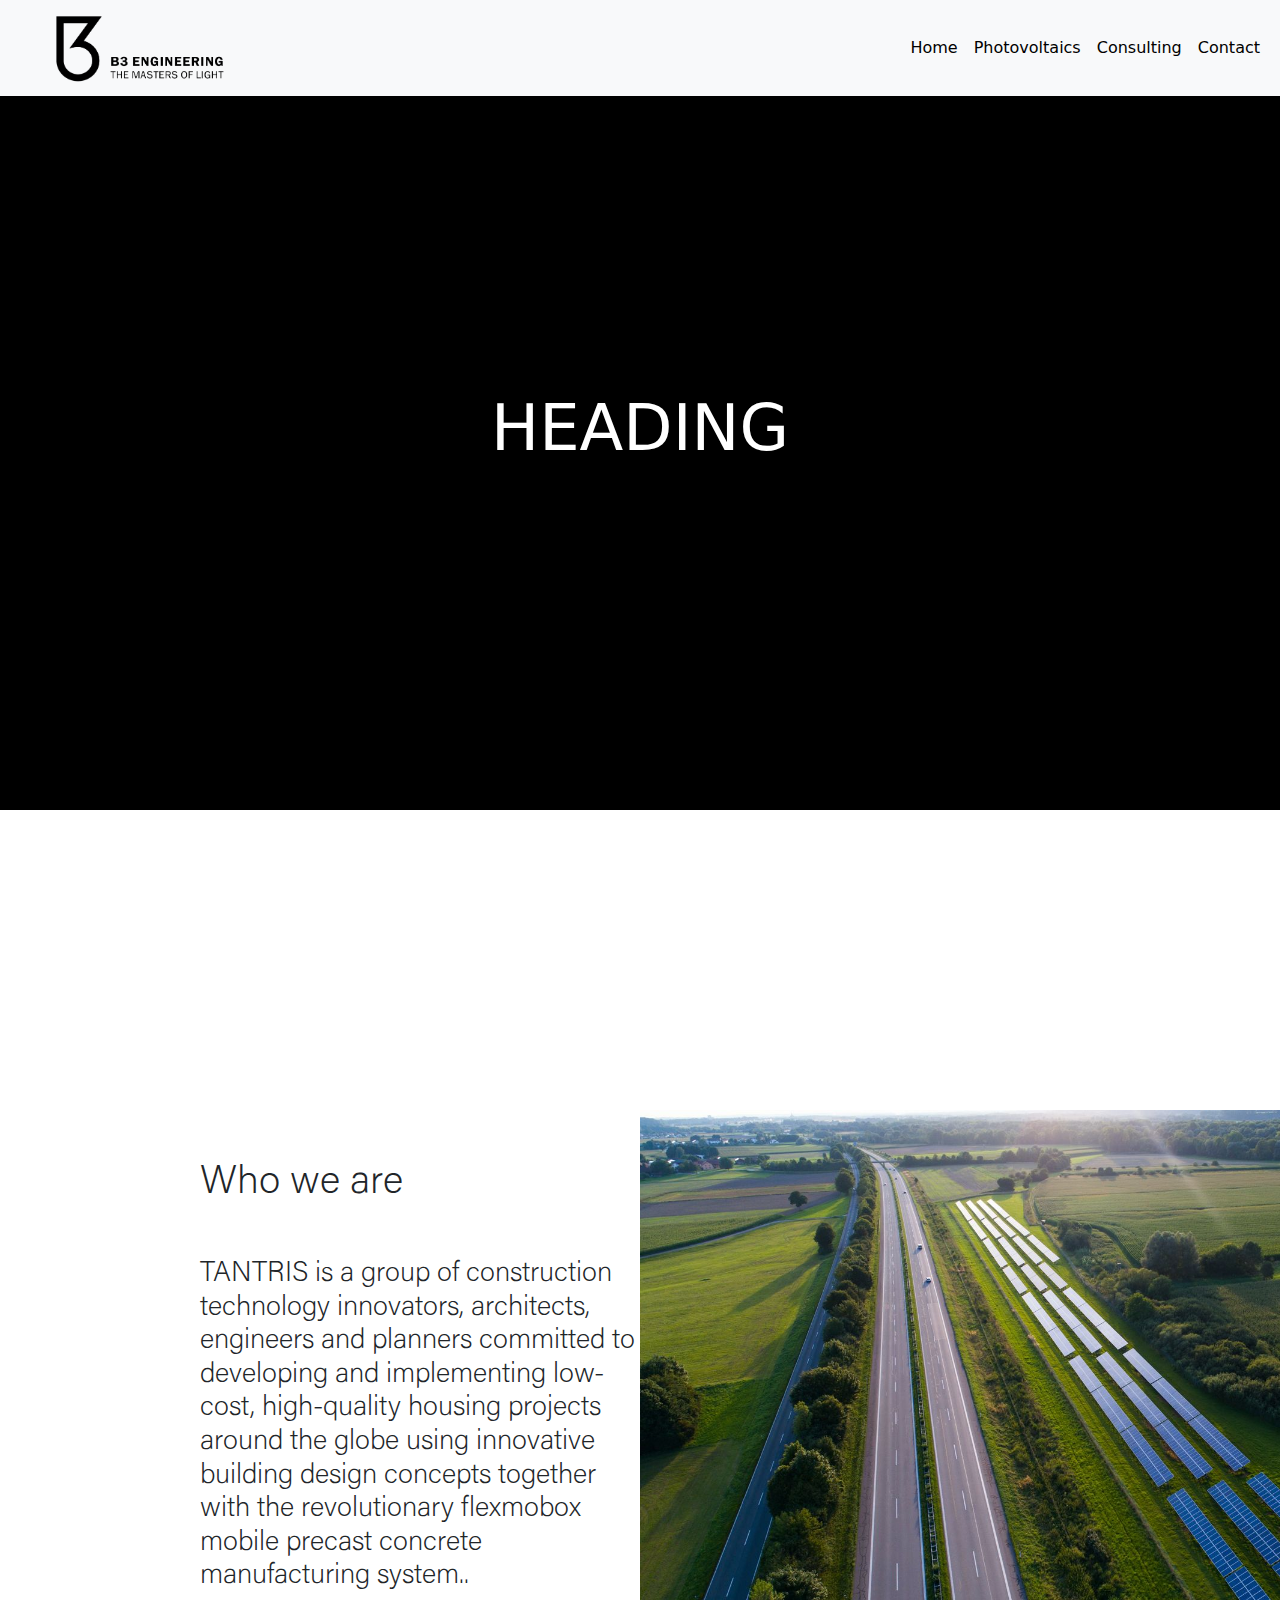
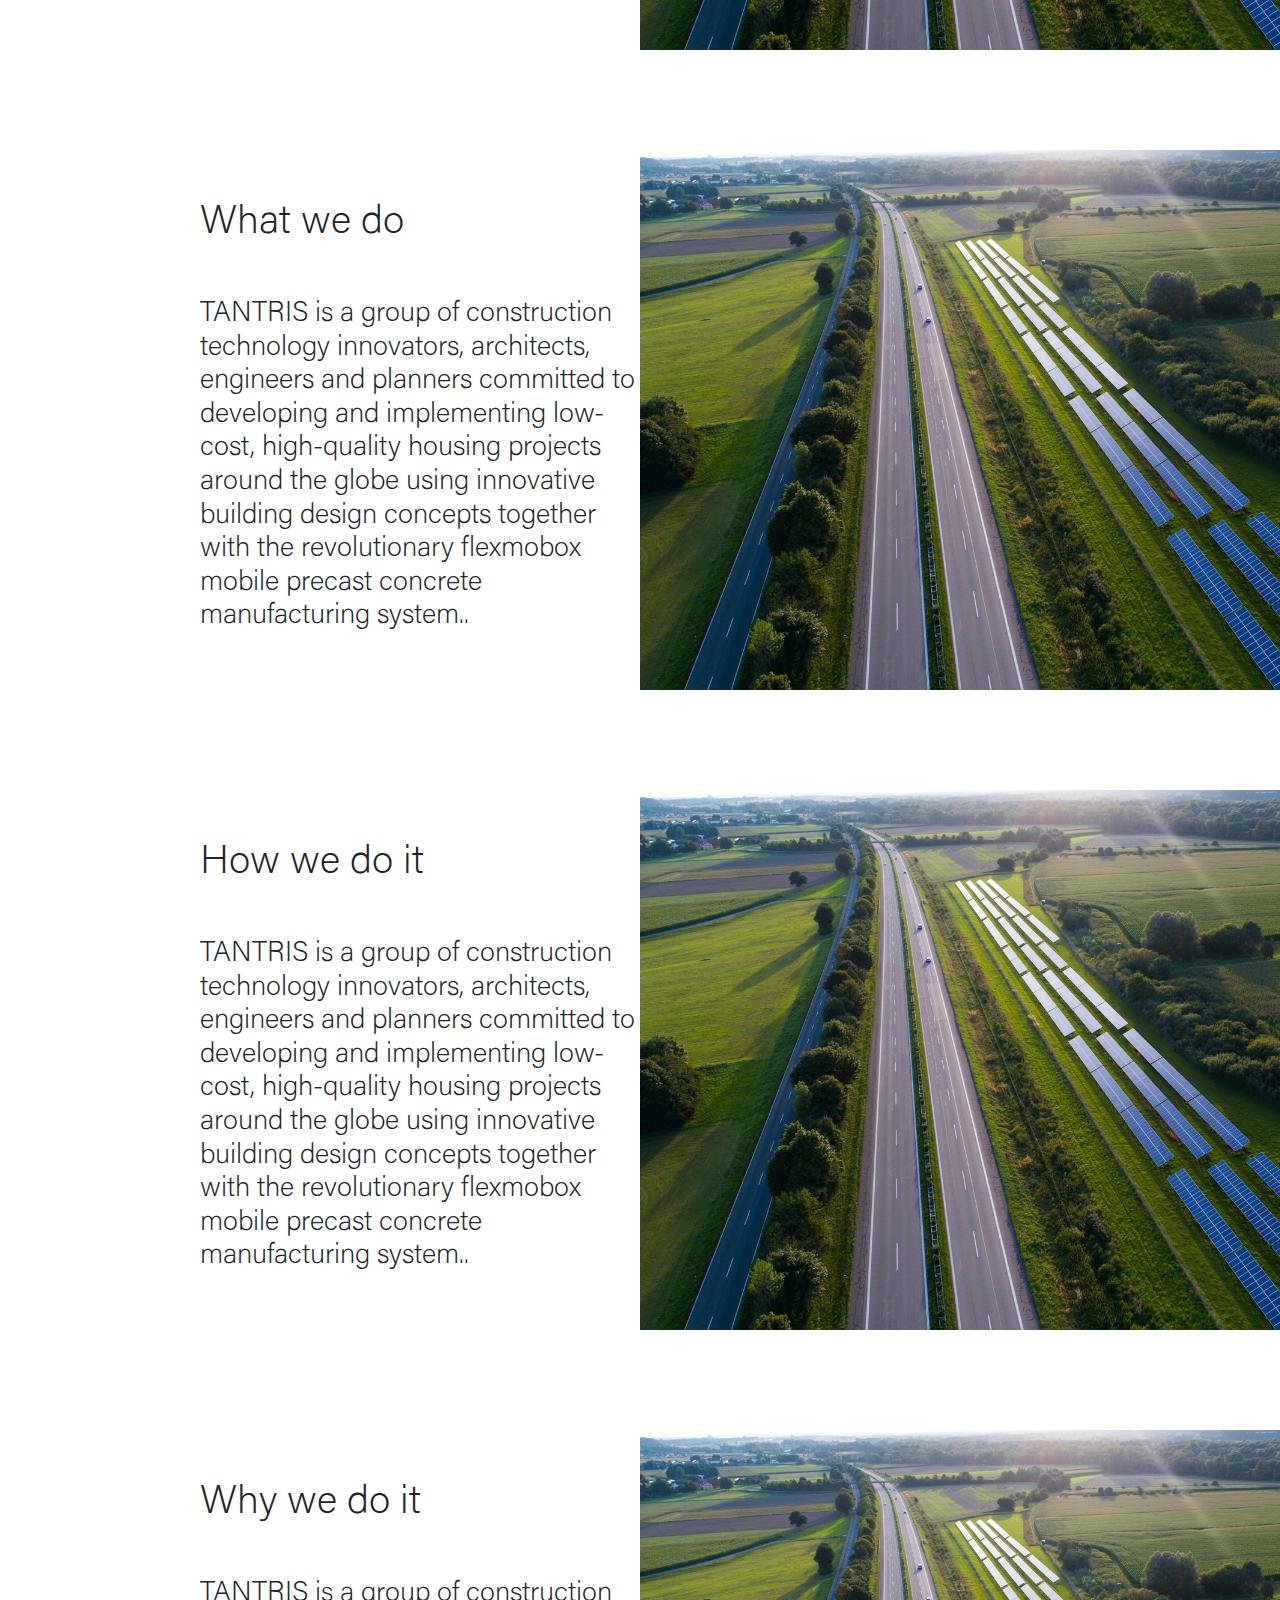
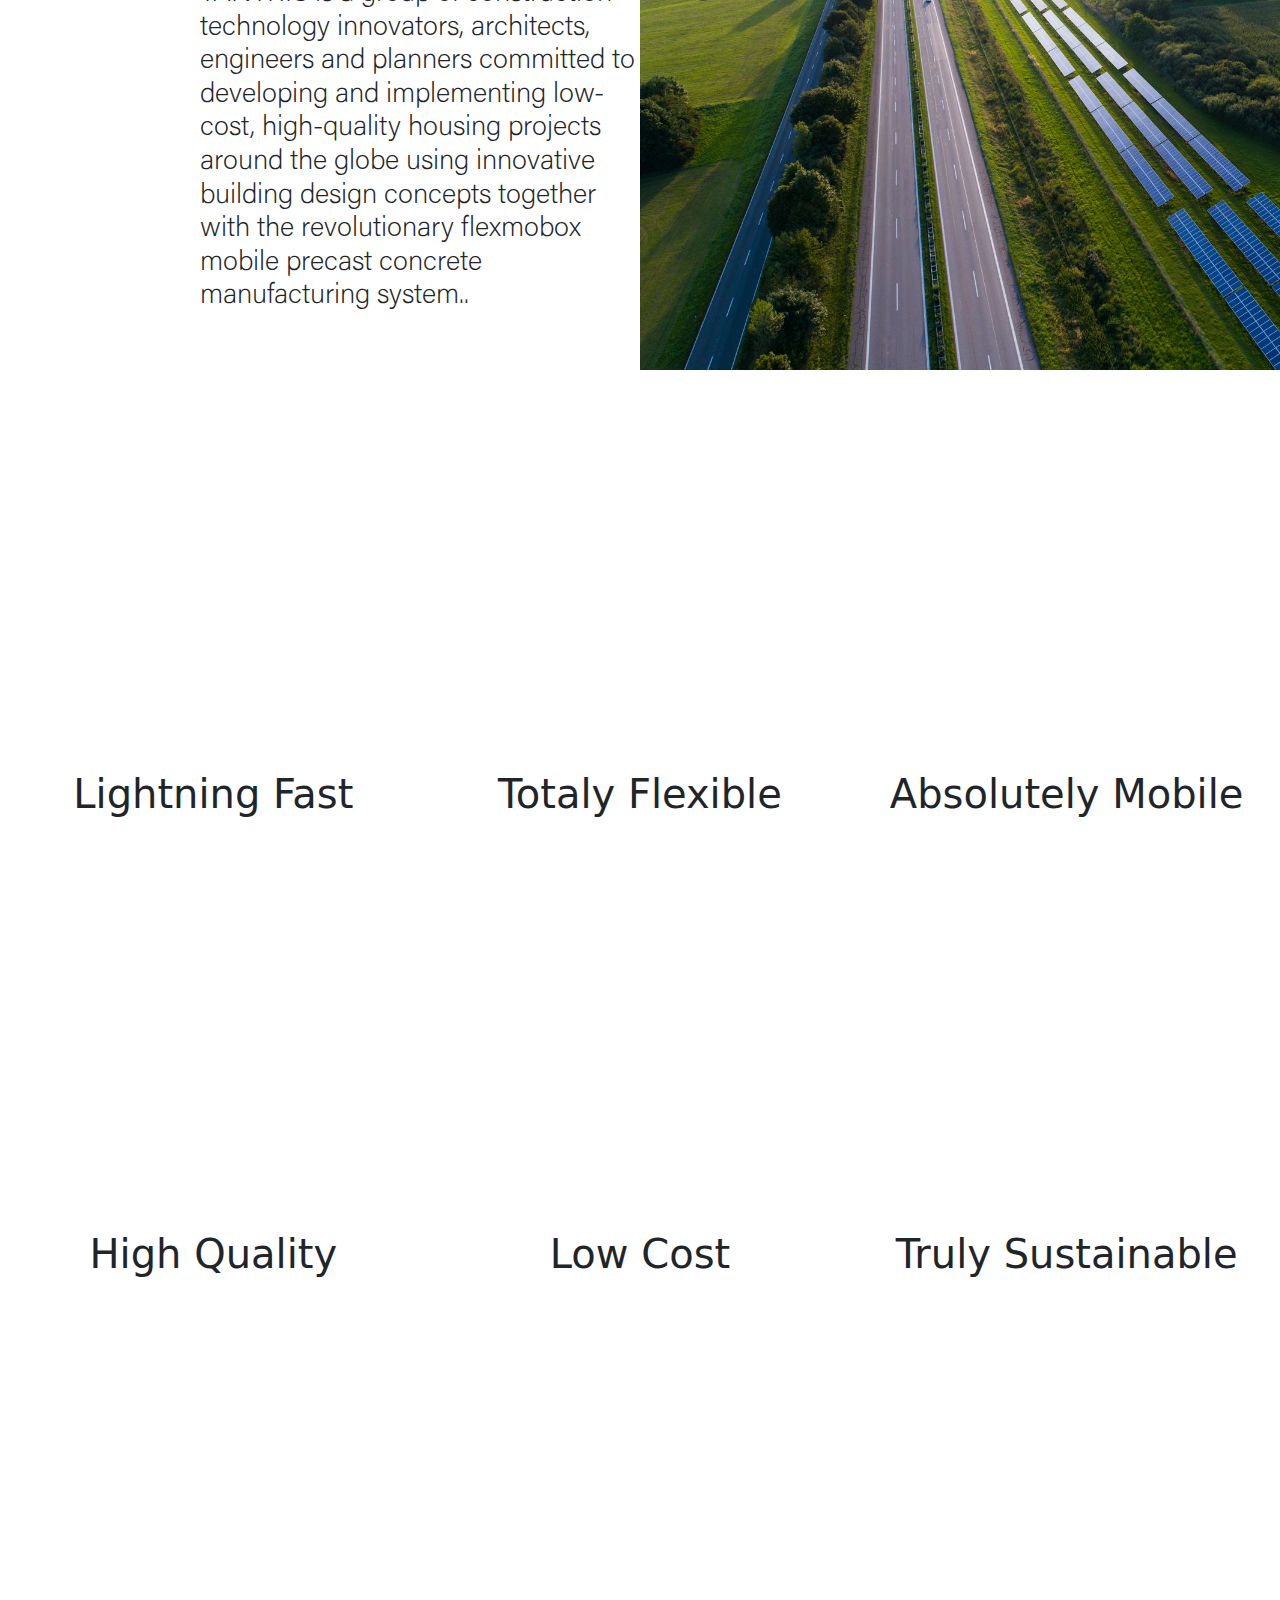
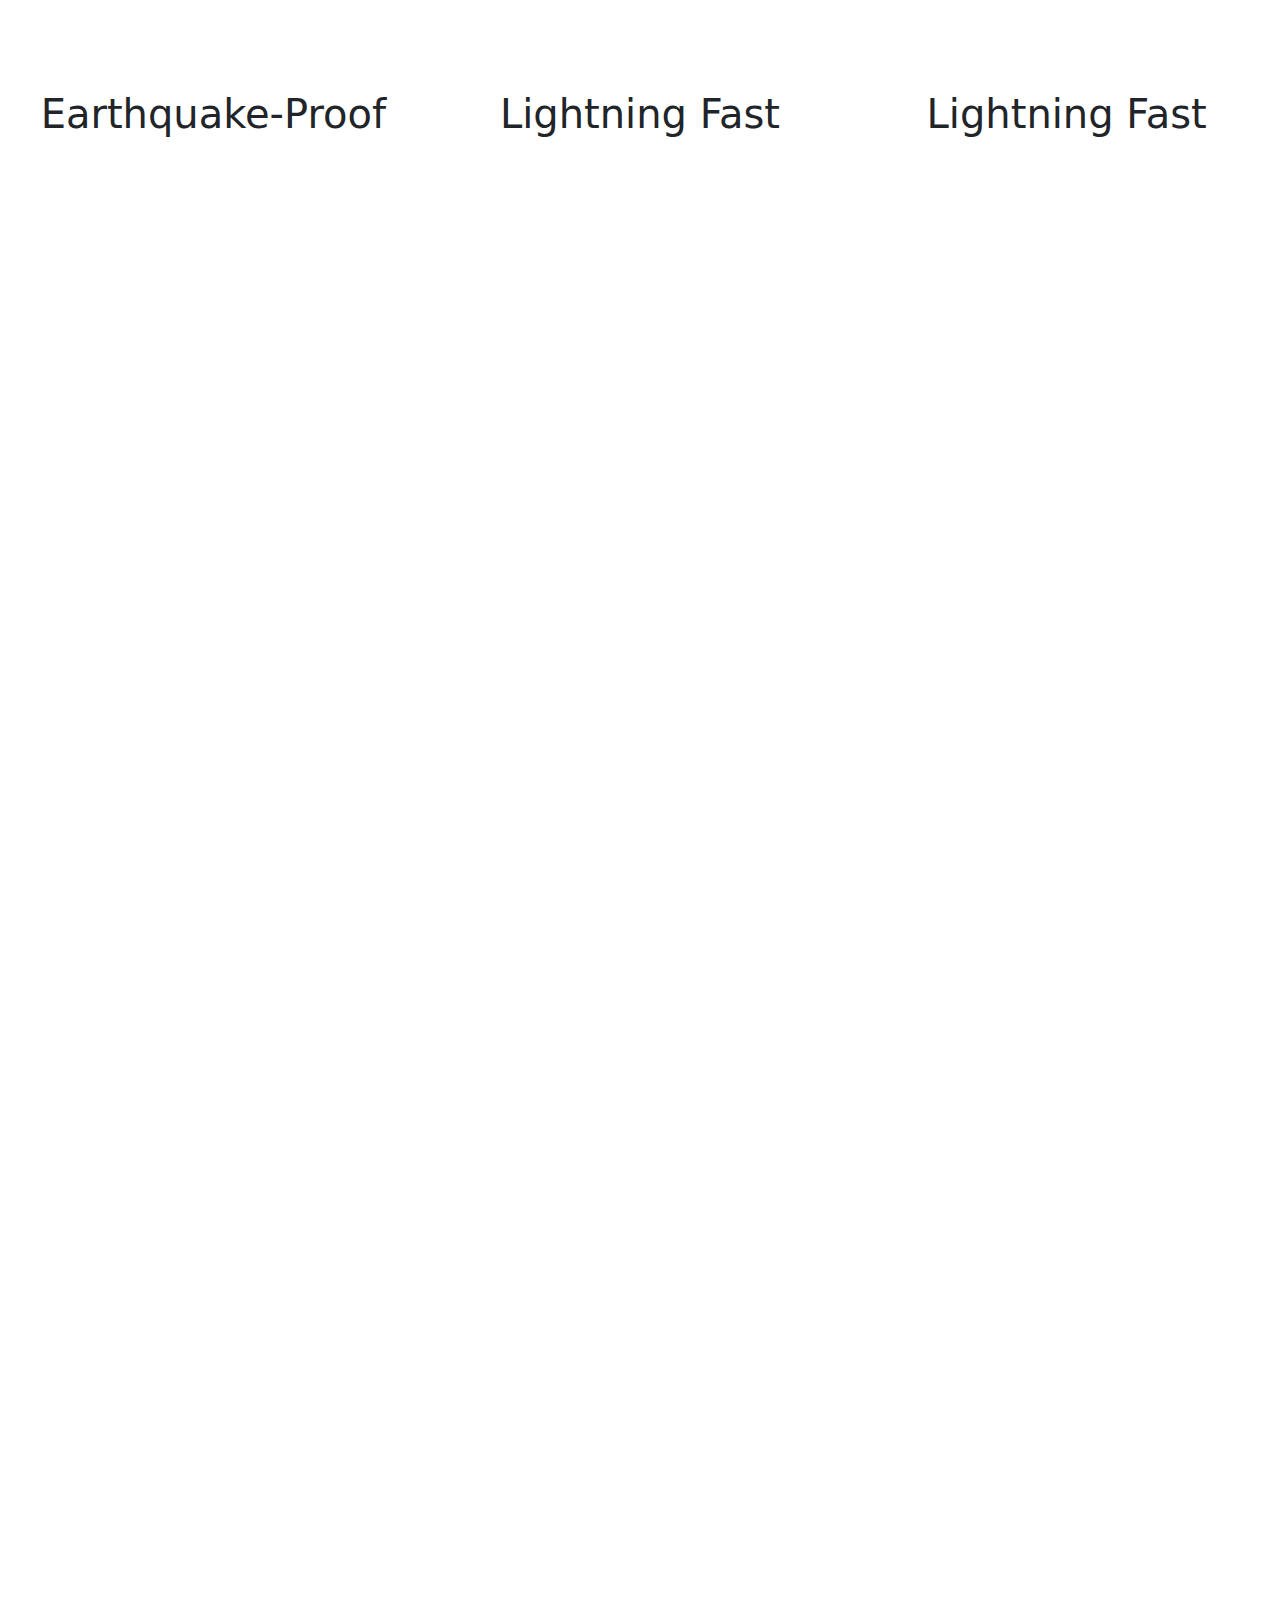
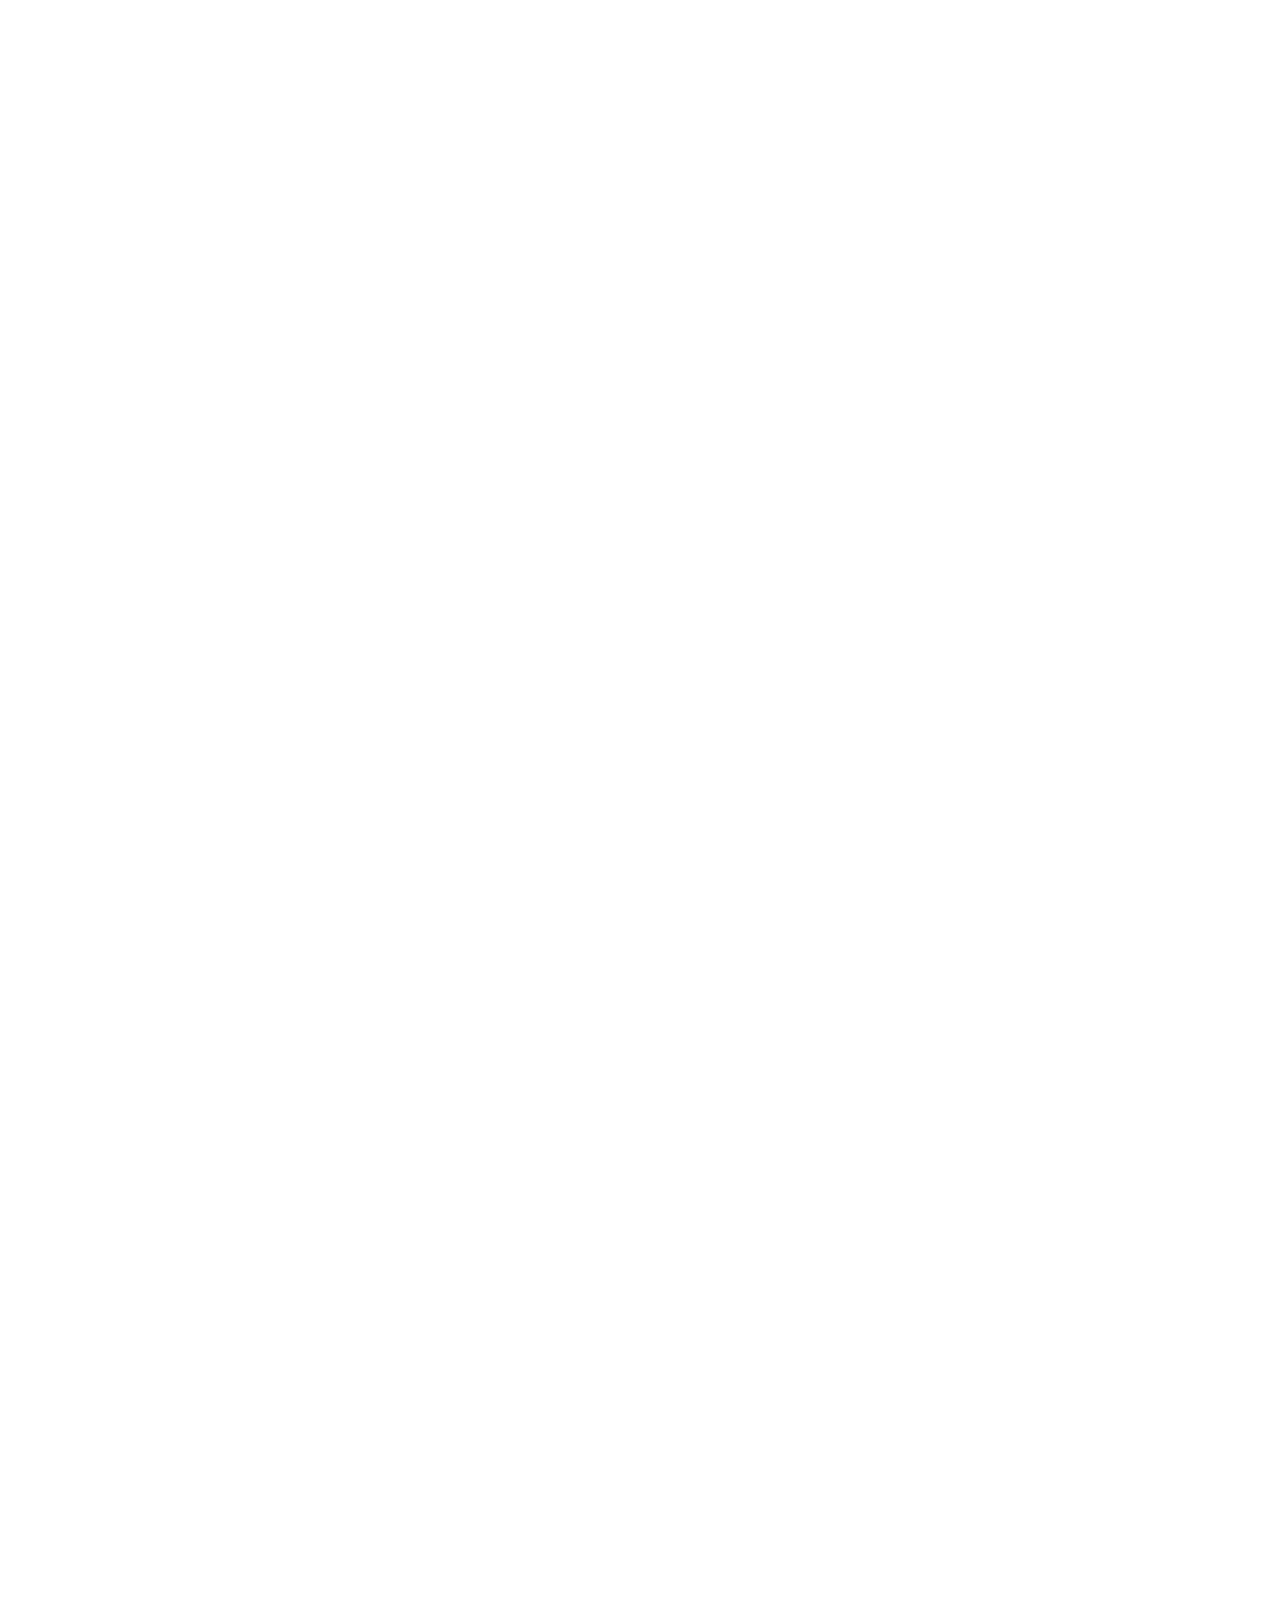
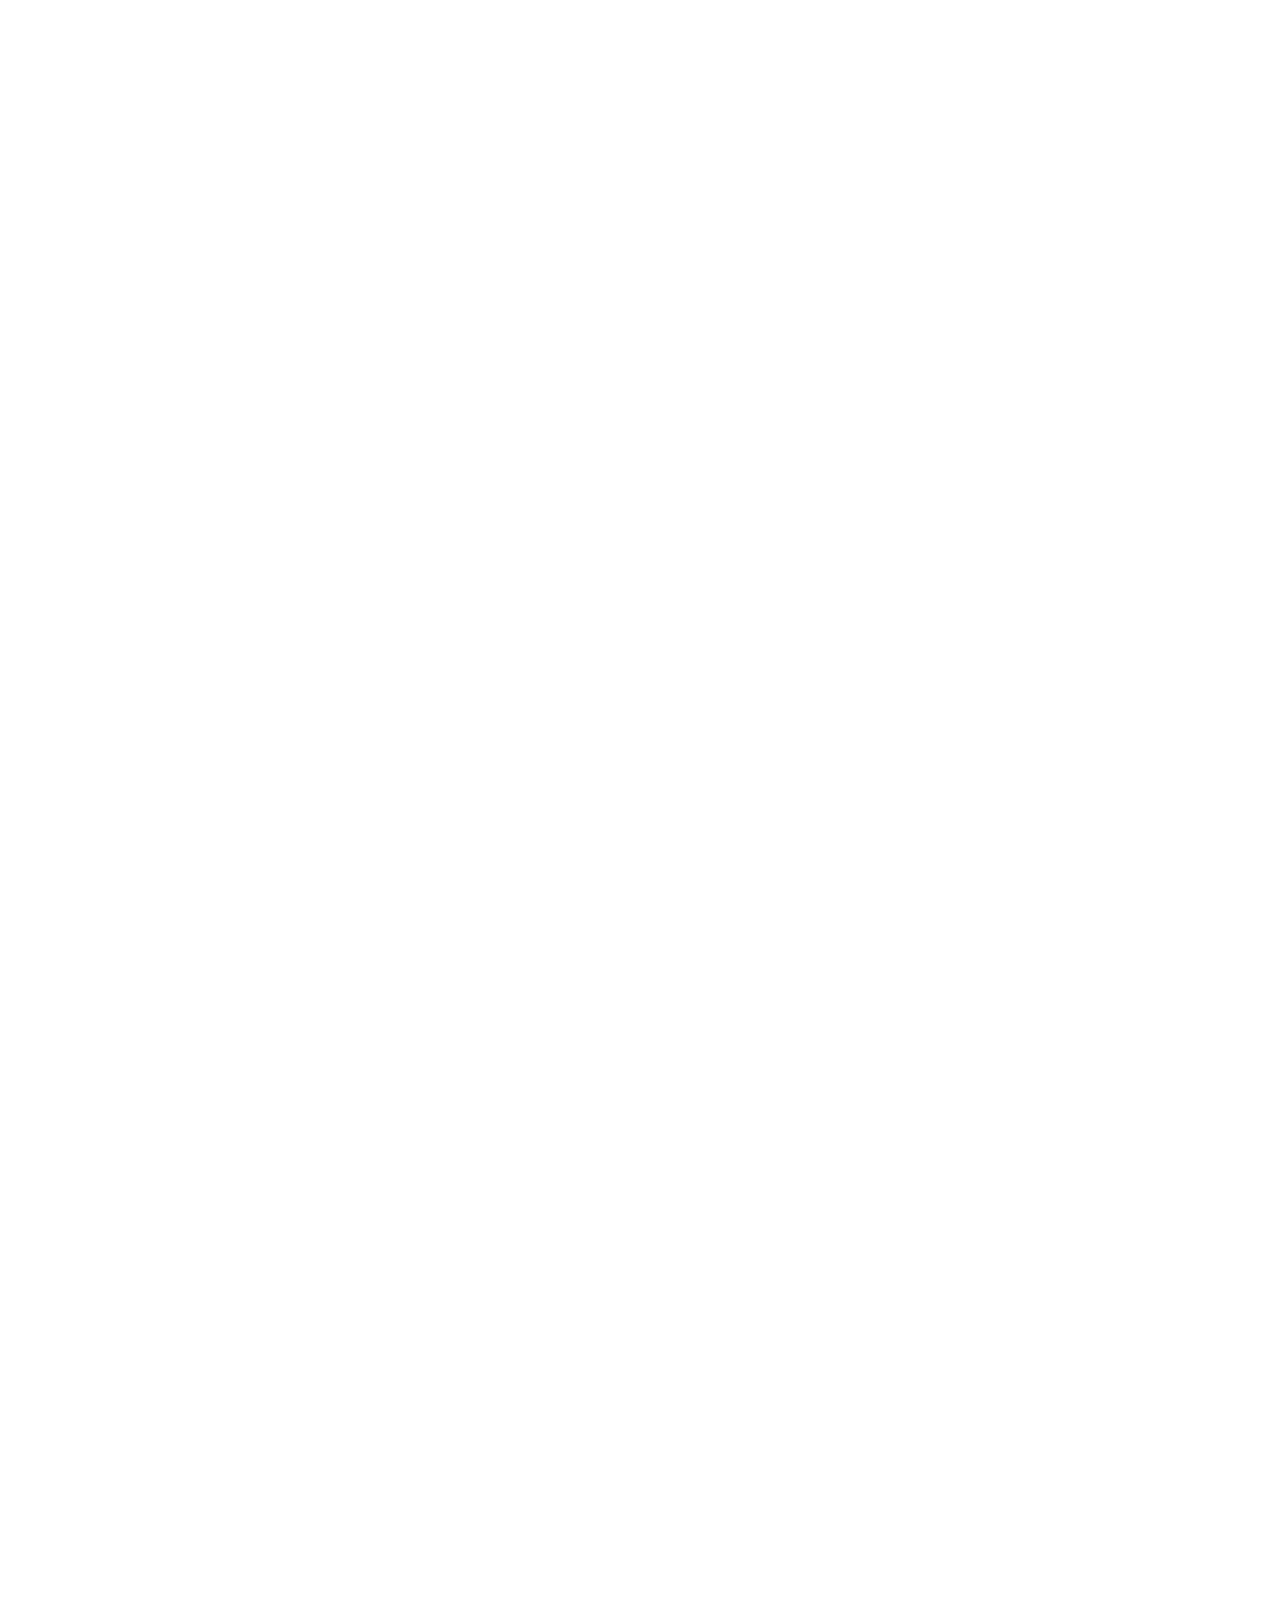
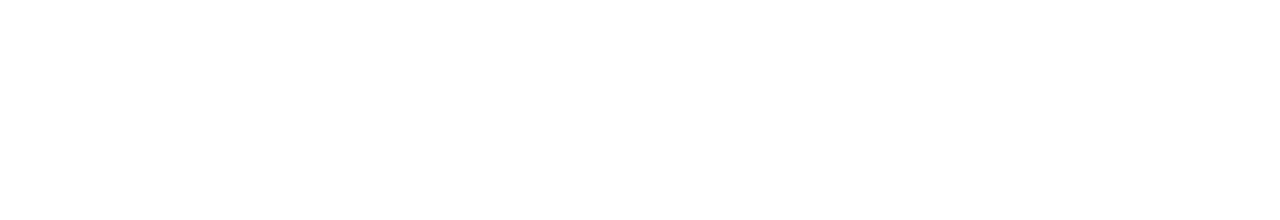
==== public/index.html @ 7db3be69 "add sections" ====
<!DOCTYPE html>
<html lang="en">
<head>
    <meta charset="UTF-8">
    <meta name="viewport" content="width=device-width, initial-scale=1.0">
    <title>Document</title>

    <!-- CSS -->
    <link rel="stylesheet" href="css/style.css">
    <link rel="stylesheet" href="css/intro.css">
    <link rel="stylesheet" href="css/imgSection.css">
    <link rel="stylesheet" href="css/info.css">
    <link rel="stylesheet" href="css/team.css">

    <!-- BOOTSTRAP -->
    <link href="https://cdn.jsdelivr.net/npm/bootstrap@5.3.3/dist/css/bootstrap.min.css" rel="stylesheet" integrity="sha384-QWTKZyjpPEjISv5WaRU9OFeRpok6YctnYmDr5pNlyT2bRjXh0JMhjY6hW+ALEwIH" crossorigin="anonymous">

    


</head>
<body>

    <nav class="navbar navbar-expand-sm bg-body-tertiary justify-content-center fixed-top" id="navbar">
        <div class="container-fluid">
            <a class="navbar-brand me-5 logo" href="#">
                <img src="./img/B3 Logo K_Wide.png" alt="B3 Logo" height="70px"> <!-- Set your image height/width -->
            </a>
            <button class="navbar-toggler" type="button" data-bs-toggle="collapse" data-bs-target="#navbarSupportedContent" aria-controls="navbarSupportedContent" aria-expanded="false" aria-label="Toggle navigation">
                <span class="navbar-toggler-icon"></span>
            </button>
            <div class="collapse navbar-collapse custom-collapse">
                <ul class="navbar-nav ms-auto mb-2 mb-sm-0">
                    <li class="nav-item">
                        <a class="nav-link active" aria-current="page" href="#">Home</a>
                    </li>
                    <li class="nav-item">
                        <a class="nav-link active" aria-current="page" href="#">Photovoltaics</a>
                    </li>
                    <li class="nav-item">
                        <a class="nav-link active" aria-current="page" href="#">Consulting</a>
                    </li>
                    <li class="nav-item">
                        <a class="nav-link active" aria-current="page" href="#">Contact</a>
                    </li>
                </ul>
            </div>
        </div>
    </nav>
    
    <div id="intro"><h1>HEADING</h1></div>
    
    <div id="imgSection">
        <div class="imgSquare">
            <h1>Who we are</h1>
            <h3 id="whoWeAre"></h2>
        </div>

        <img src="./img/backgroundImg.jpg" alt="">

        <div class="imgSquare">
            <h1>What we do</h1>
            <h3 id="whatWeDo"></h2>
        </div>
        <img src="./img/backgroundImg.jpg" alt="">

        <div class="imgSquare">
            <h1>How we do it</h1>
            <h3 id="howWeDoIt"></h2>
        </div>
        <img src="./img/backgroundImg.jpg" alt="">

        <div class="imgSquare">
            <h1>Why we do it</h1>
            <h3 id="whyWeDoIt"></h2>
        </div>
        <img src="./img/backgroundImg.jpg" alt="">

    </div>

    <div id="info">
        <div>
            <h1>Lightning Fast</h1>
        </div>

        <div>
            <h1>Totaly Flexible</h1>
        </div>

        <div>
            <h1>Absolutely Mobile</h1>
        </div>

        <div>
            <h1>High Quality</h1>
        </div>

        <div>
            <h1>Low Cost</h1>
        </div>

        <div>
            <h1>Truly Sustainable</h1>
        </div>

        <div>
            <h1>Earthquake-Proof</h1>
        </div>

        <div>
            <h1>Lightning Fast</h1>
        </div>

        <div>
            <h1>Lightning Fast</h1>
        </div>

    </div>


    <div id="team">
        <div class="member">
            <img src="http://tantris.net/wp-content/uploads/2018/08/Guido_512_fix-1.jpg" alt="img">
            <h1>Guido M. Zimmer</h1>
            <h3>Lorem ipsum dolor sit amet, consectetur adipiscing elit, sed do eiusmod tempor incididunt ut labore et dolore magna aliqua. Ut enim ad minim veniam, quis nostrud exercitation ullamco laboris nisi ut aliquip ex ea commodo consequat. Duis aute irure dolor in reprehenderit in voluptate velit esse cillum dolore eu fugiat nulla pariatur. Excepteur sint occaecat cupidatat non proident, sunt in culpa qui officia deserunt mollit anim id est laborum.
            </h3>
        </div>
            
        <hr>

        <div class="member">
            <img src="http://tantris.net/wp-content/uploads/2018/08/Guido_512_fix-1.jpg" alt="img">
            <h1>Guido M. Zimmer</h1>
            <h3>Lorem ipsum dolor sit amet, consectetur adipiscing elit, sed do eiusmod tempor incididunt ut labore et dolore magna aliqua. Ut enim ad minim veniam, quis nostrud exercitation ullamco laboris nisi ut aliquip ex ea commodo consequat. Duis aute irure dolor in reprehenderit in voluptate velit esse cillum dolore eu fugiat nulla pariatur. Excepteur sint occaecat cupidatat non proident, sunt in culpa qui officia deserunt mollit anim id est laborum.
            </h3>
        </div>
            
        <hr>

        <div class="member">
            <img src="http://tantris.net/wp-content/uploads/2018/08/Guido_512_fix-1.jpg" alt="img">
            <h1>Guido M. Zimmer</h1>
            <h3>Lorem ipsum dolor sit amet, consectetur adipiscing elit, sed do eiusmod tempor incididunt ut labore et dolore magna aliqua. Ut enim ad minim veniam, quis nostrud exercitation ullamco laboris nisi ut aliquip ex ea commodo consequat. Duis aute irure dolor in reprehenderit in voluptate velit esse cillum dolore eu fugiat nulla pariatur. Excepteur sint occaecat cupidatat non proident, sunt in culpa qui officia deserunt mollit anim id est laborum.
            </h3>
        </div>
            
        <hr>

        <div class="member">
            <img src="http://tantris.net/wp-content/uploads/2018/08/Guido_512_fix-1.jpg" alt="img">
            <h1>Guido M. Zimmer</h1>
            <h3>Lorem ipsum dolor sit amet, consectetur adipiscing elit, sed do eiusmod tempor incididunt ut labore et dolore magna aliqua. Ut enim ad minim veniam, quis nostrud exercitation ullamco laboris nisi ut aliquip ex ea commodo consequat. Duis aute irure dolor in reprehenderit in voluptate velit esse cillum dolore eu fugiat nulla pariatur. Excepteur sint occaecat cupidatat non proident, sunt in culpa qui officia deserunt mollit anim id est laborum.
            </h3>
        </div>
            
        <hr>

        <div class="member">
            <img src="http://tantris.net/wp-content/uploads/2018/08/Guido_512_fix-1.jpg" alt="img">
            <h1>Guido M. Zimmer</h1>
            <h3>Lorem ipsum dolor sit amet, consectetur adipiscing elit, sed do eiusmod tempor incididunt ut labore et dolore magna aliqua. Ut enim ad minim veniam, quis nostrud exercitation ullamco laboris nisi ut aliquip ex ea commodo consequat. Duis aute irure dolor in reprehenderit in voluptate velit esse cillum dolore eu fugiat nulla pariatur. Excepteur sint occaecat cupidatat non proident, sunt in culpa qui officia deserunt mollit anim id est laborum.
            </h3>
        </div>
            
        <hr>

        <div class="member">
            <img src="http://tantris.net/wp-content/uploads/2018/08/Guido_512_fix-1.jpg" alt="img">
            <h1>Guido M. Zimmer</h1>
            <h3>Lorem ipsum dolor sit amet, consectetur adipiscing elit, sed do eiusmod tempor incididunt ut labore et dolore magna aliqua. Ut enim ad minim veniam, quis nostrud exercitation ullamco laboris nisi ut aliquip ex ea commodo consequat. Duis aute irure dolor in reprehenderit in voluptate velit esse cillum dolore eu fugiat nulla pariatur. Excepteur sint occaecat cupidatat non proident, sunt in culpa qui officia deserunt mollit anim id est laborum.
            </h3>
        </div>
            
        <hr>

        <div class="member">
            <img src="http://tantris.net/wp-content/uploads/2018/08/Guido_512_fix-1.jpg" alt="img">
            <h1>Guido M. Zimmer</h1>
            <h3>Lorem ipsum dolor sit amet, consectetur adipiscing elit, sed do eiusmod tempor incididunt ut labore et dolore magna aliqua. Ut enim ad minim veniam, quis nostrud exercitation ullamco laboris nisi ut aliquip ex ea commodo consequat. Duis aute irure dolor in reprehenderit in voluptate velit esse cillum dolore eu fugiat nulla pariatur. Excepteur sint occaecat cupidatat non proident, sunt in culpa qui officia deserunt mollit anim id est laborum.
            </h3>
        </div>
            
        <hr>

        <div class="member">
            <img src="http://tantris.net/wp-content/uploads/2018/08/Guido_512_fix-1.jpg" alt="img">
            <h1>Guido M. Zimmer</h1>
            <h3>Lorem ipsum dolor sit amet, consectetur adipiscing elit, sed do eiusmod tempor incididunt ut labore et dolore magna aliqua. Ut enim ad minim veniam, quis nostrud exercitation ullamco laboris nisi ut aliquip ex ea commodo consequat. Duis aute irure dolor in reprehenderit in voluptate velit esse cillum dolore eu fugiat nulla pariatur. Excepteur sint occaecat cupidatat non proident, sunt in culpa qui officia deserunt mollit anim id est laborum.
            </h3>
        </div>
            
        <hr>

        <div class="member">
            <img src="http://tantris.net/wp-content/uploads/2018/08/Guido_512_fix-1.jpg" alt="img">
            <h1>Guido M. Zimmer</h1>
            <h3>Lorem ipsum dolor sit amet, consectetur adipiscing elit, sed do eiusmod tempor incididunt ut labore et dolore magna aliqua. Ut enim ad minim veniam, quis nostrud exercitation ullamco laboris nisi ut aliquip ex ea commodo consequat. Duis aute irure dolor in reprehenderit in voluptate velit esse cillum dolore eu fugiat nulla pariatur. Excepteur sint occaecat cupidatat non proident, sunt in culpa qui officia deserunt mollit anim id est laborum.
            </h3>
        </div>
            
        <hr>

        <div class="member">
            <img src="http://tantris.net/wp-content/uploads/2018/08/Guido_512_fix-1.jpg" alt="img">
            <h1>Guido M. Zimmer</h1>
            <h3>Lorem ipsum dolor sit amet, consectetur adipiscing elit, sed do eiusmod tempor incididunt ut labore et dolore magna aliqua. Ut enim ad minim veniam, quis nostrud exercitation ullamco laboris nisi ut aliquip ex ea commodo consequat. Duis aute irure dolor in reprehenderit in voluptate velit esse cillum dolore eu fugiat nulla pariatur. Excepteur sint occaecat cupidatat non proident, sunt in culpa qui officia deserunt mollit anim id est laborum.
            </h3>
        </div>
            
        <hr>


    </div>

</body> 


<section id="js">
        
    
    <script type="module" src="js/main.js"></script>

</section>

 

</html>
---- public/css/style.css ----
@font-face {
    font-family: "Acumin-Regular";
    src: url("/AcuminPro/Acumin Pro Book.otf");
}

@font-face {
    font-family: "Acumin-Black";
    src: url("/AcuminPro/Acumin Pro Black.otf");
}

@font-face {
    font-family: "Acumin-Bold";
    src: url("/AcuminPro/Acumin Pro Bold.otf");
}

@font-face {
    font-family: "Acumin-Light";
    src: url("/AcuminPro/Acumin Pro ExtraLight.otf");
}




html, body {
    background-color: rgb(255, 255, 255) !important;
    height: 5000px;
    overflow-x: hidden;
}
---- public/css/intro.css ----
#navbar {
    background-color: #222;
    color: #fff;
}

#intro {
    margin-top: 90px;
    height: 80vh;
    justify-content: center;
    text-align: center;
    background-color: black;
}

#intro > h1 {
    font-size: 5vw;
    padding: 300px;
    color: white;
}


.navbar-brand {
    margin: auto 40px;
}
---- public/css/imgSection.css ----
#imgSection {
    height: auto;
    margin-top: 300px;

    display: grid;
    grid-template-rows: repeat(4, 60vh);
    grid-template-columns: 50vw 50vw;
    row-gap: 100px;
}

#imgSection > img {
    height: 60vh;
}

.imgSquare {
    margin-top: 50px;
    margin-left: 200px;
}


.imgSquare > h1, h3 {
    font-family: Acumin-Light;
}

.imgSquare > h3 {
    margin-top: 50px;
}
---- public/css/info.css ----
#info {
    margin-top: 400px;

    display: grid;
    grid-template-rows: repeat(3, 40vh);
    grid-template-columns: 33.333vw 33.333vw 33.333vw;
    row-gap: 100px;

    justify-items: center; /* Horizontally centers content inside each cell */

}
---- public/css/team.css ----
#team {
    margin-top: 400px;

    display: grid;
    grid-template-rows: repeat(10, auto);
    grid-template-columns: 80vw;
    row-gap: 100px;

    justify-items: center; /* Horizontally centers content inside each cell */
    margin: auto 10vw;
}   

.member {
    display: grid;
    grid-template-rows: 100px 100px;
    grid-template-columns: 1fr;
}

.member > img {
    grid-column: 1;
    height: 300px;
}

.member > h1 {
    grid-column: 2;
} 

.member > h3 {
    grid-column: 2;
    grid-row: 2;
}

#team > hr {
    margin-top: 50px;
    width: 80vw;
}
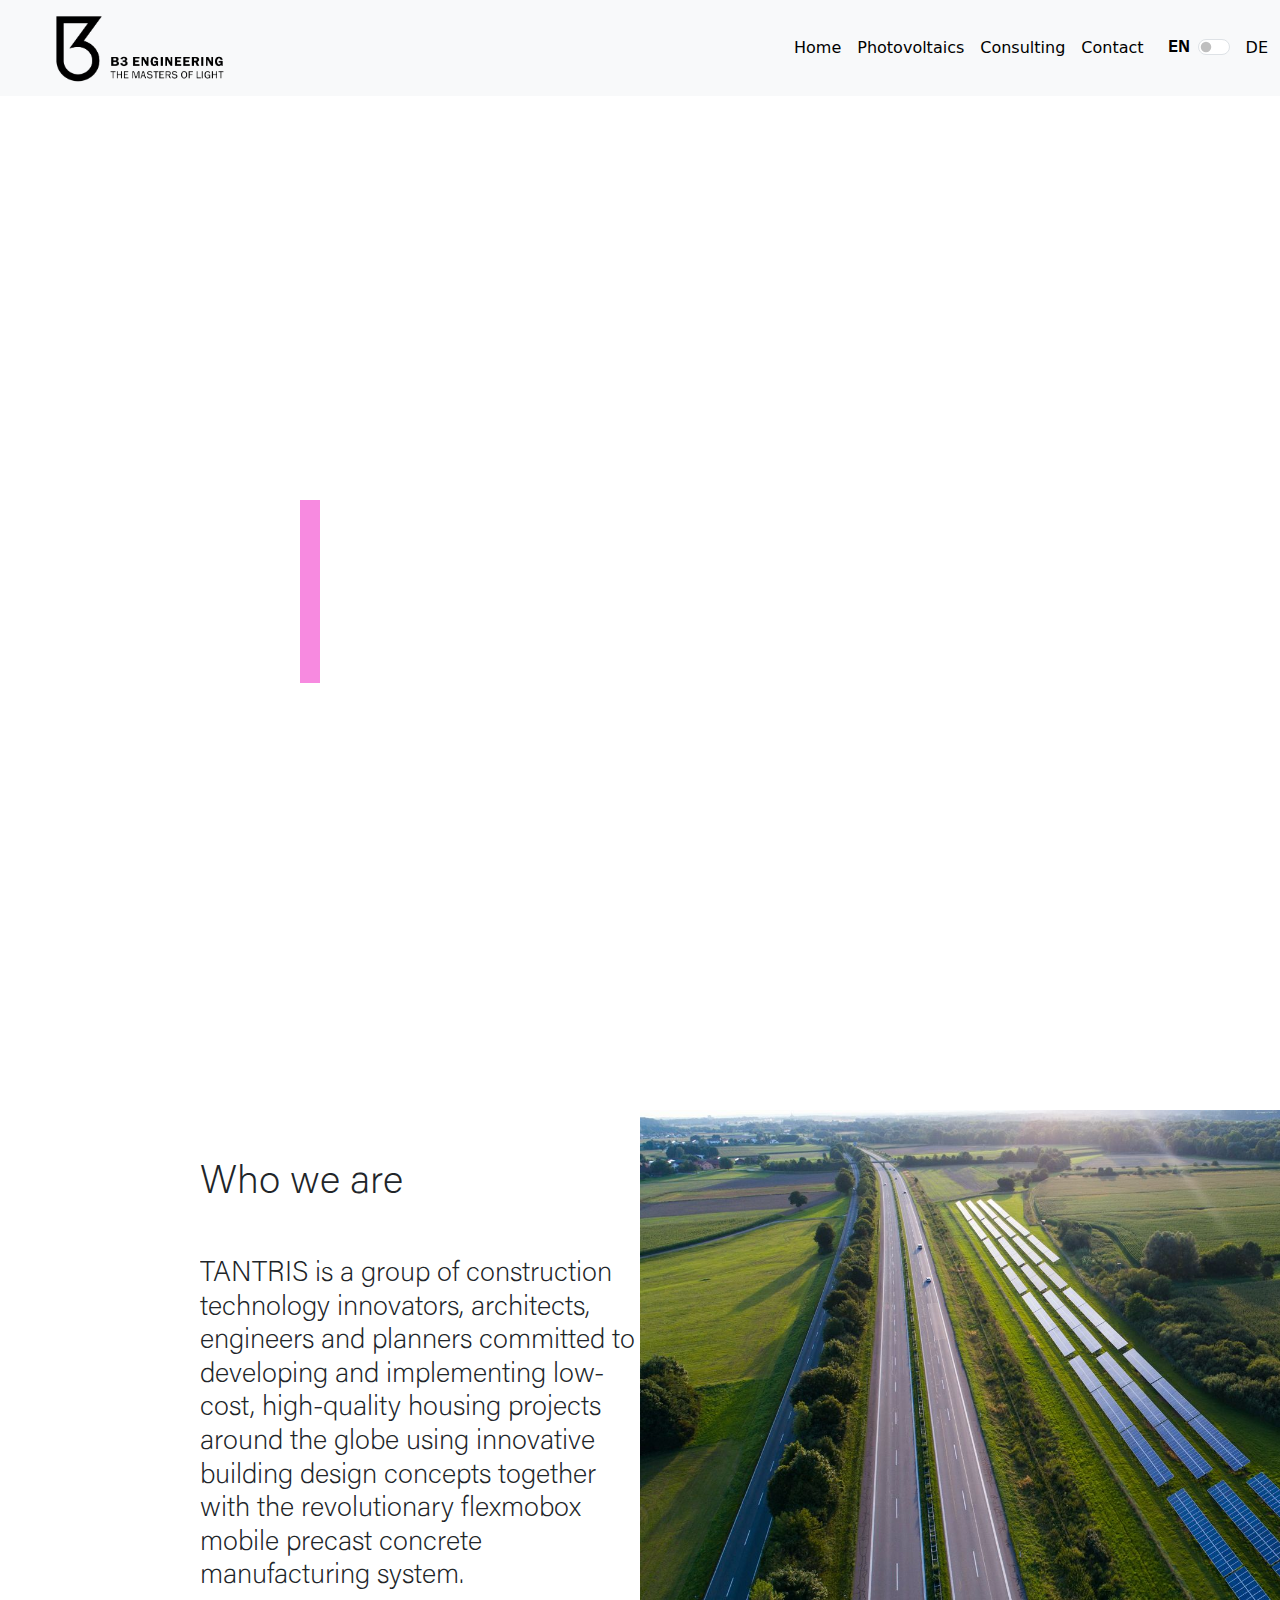
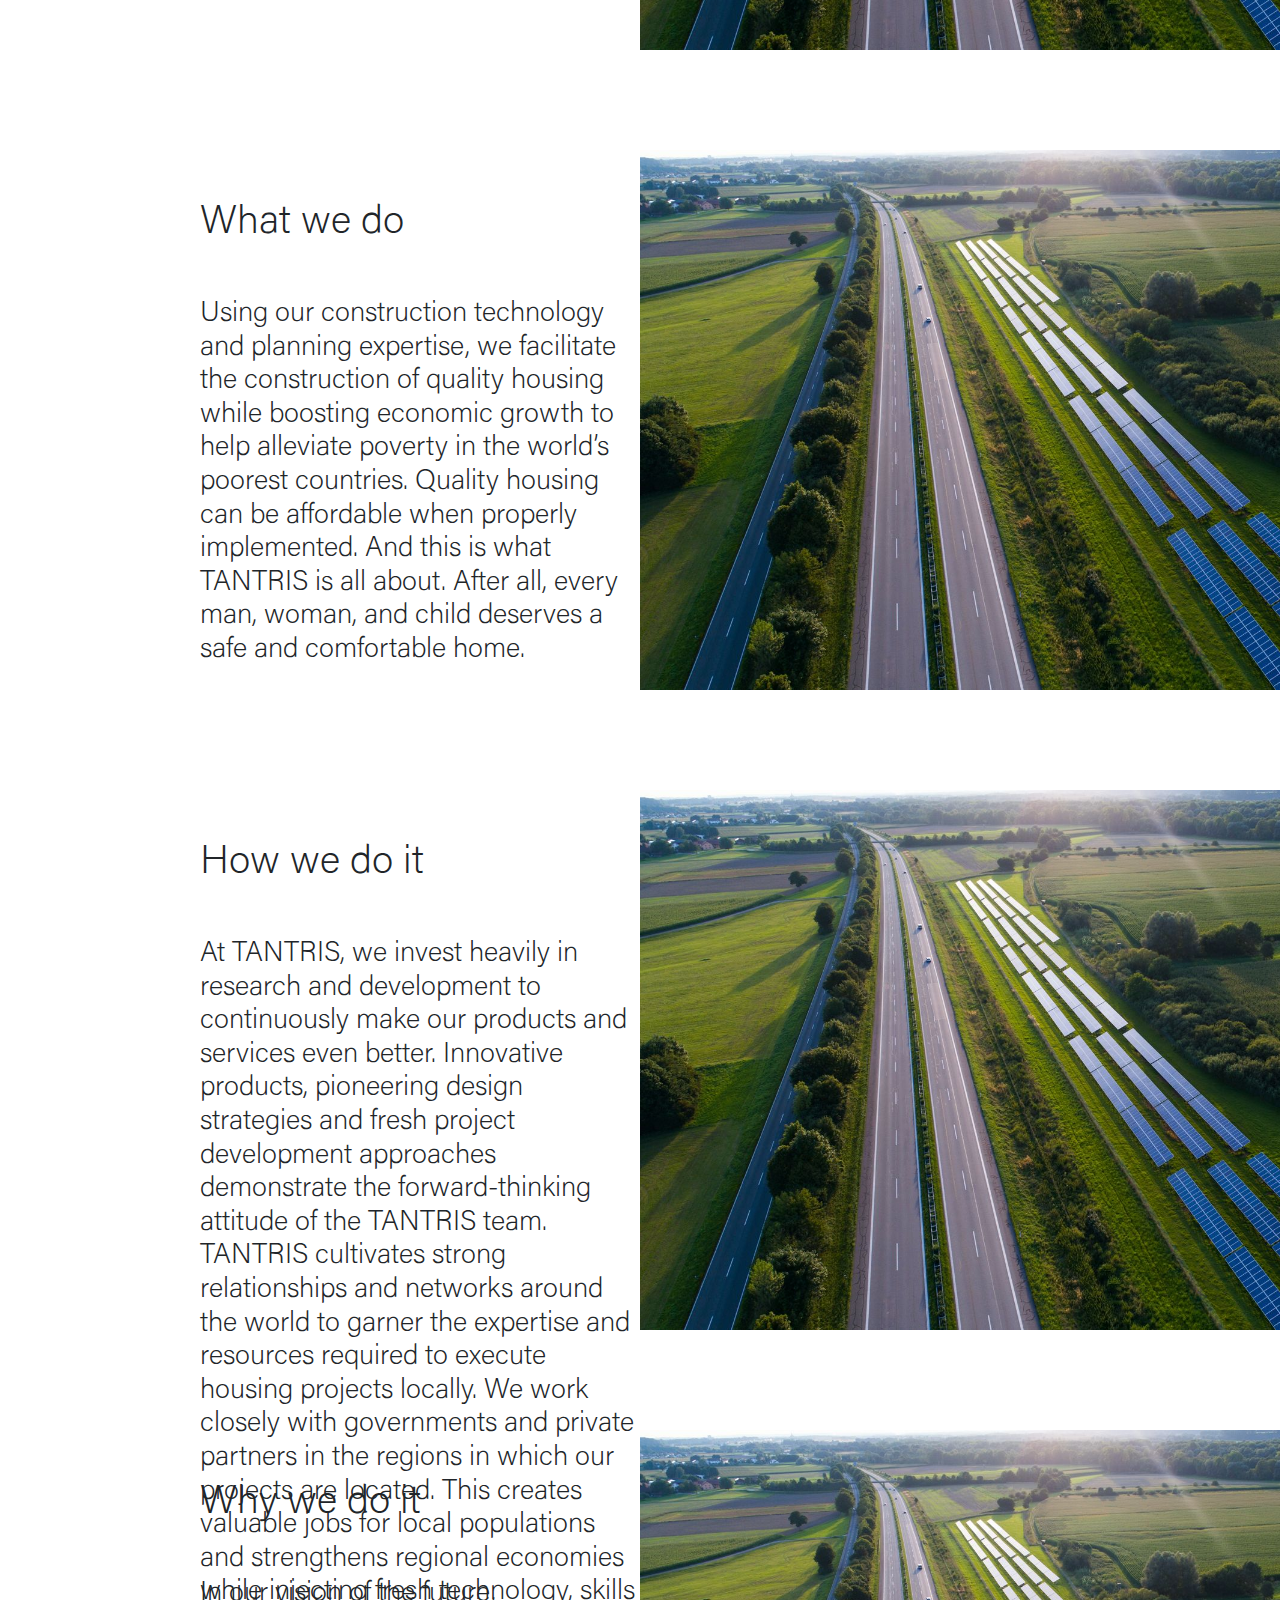
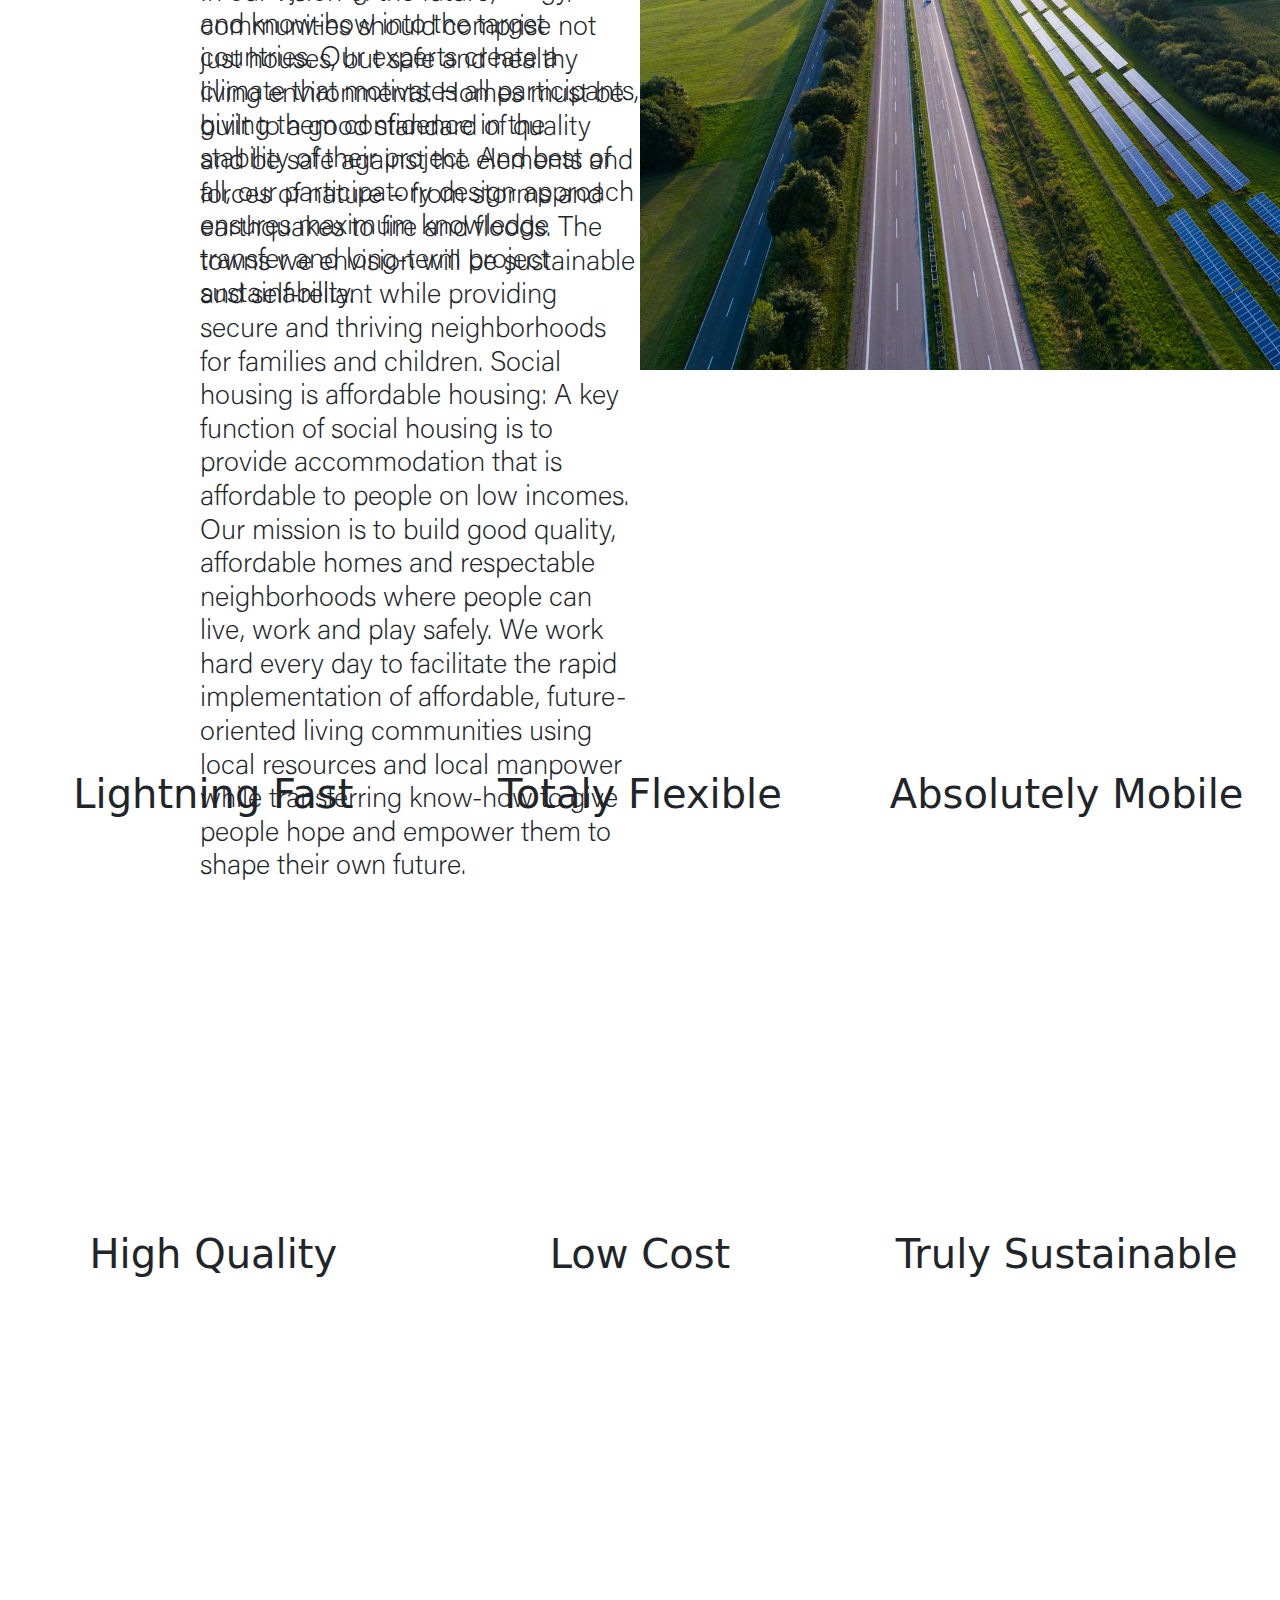
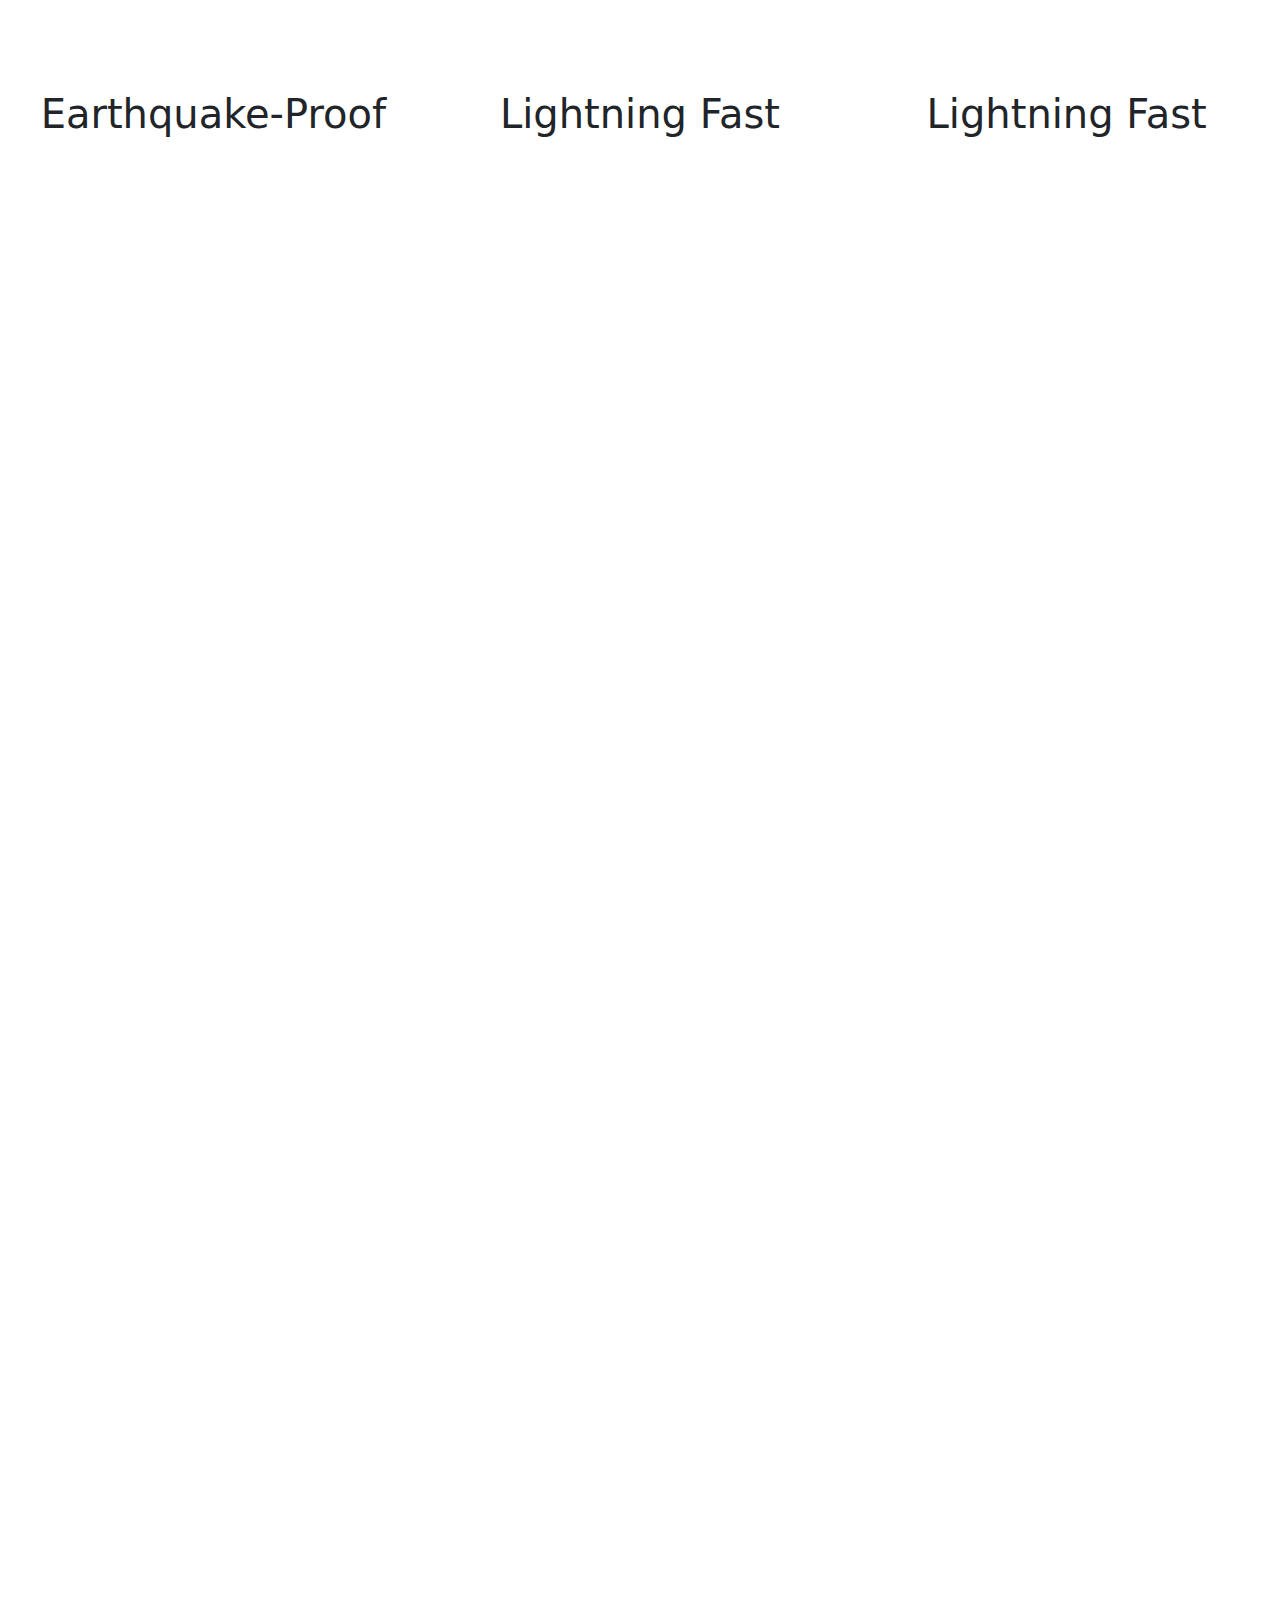
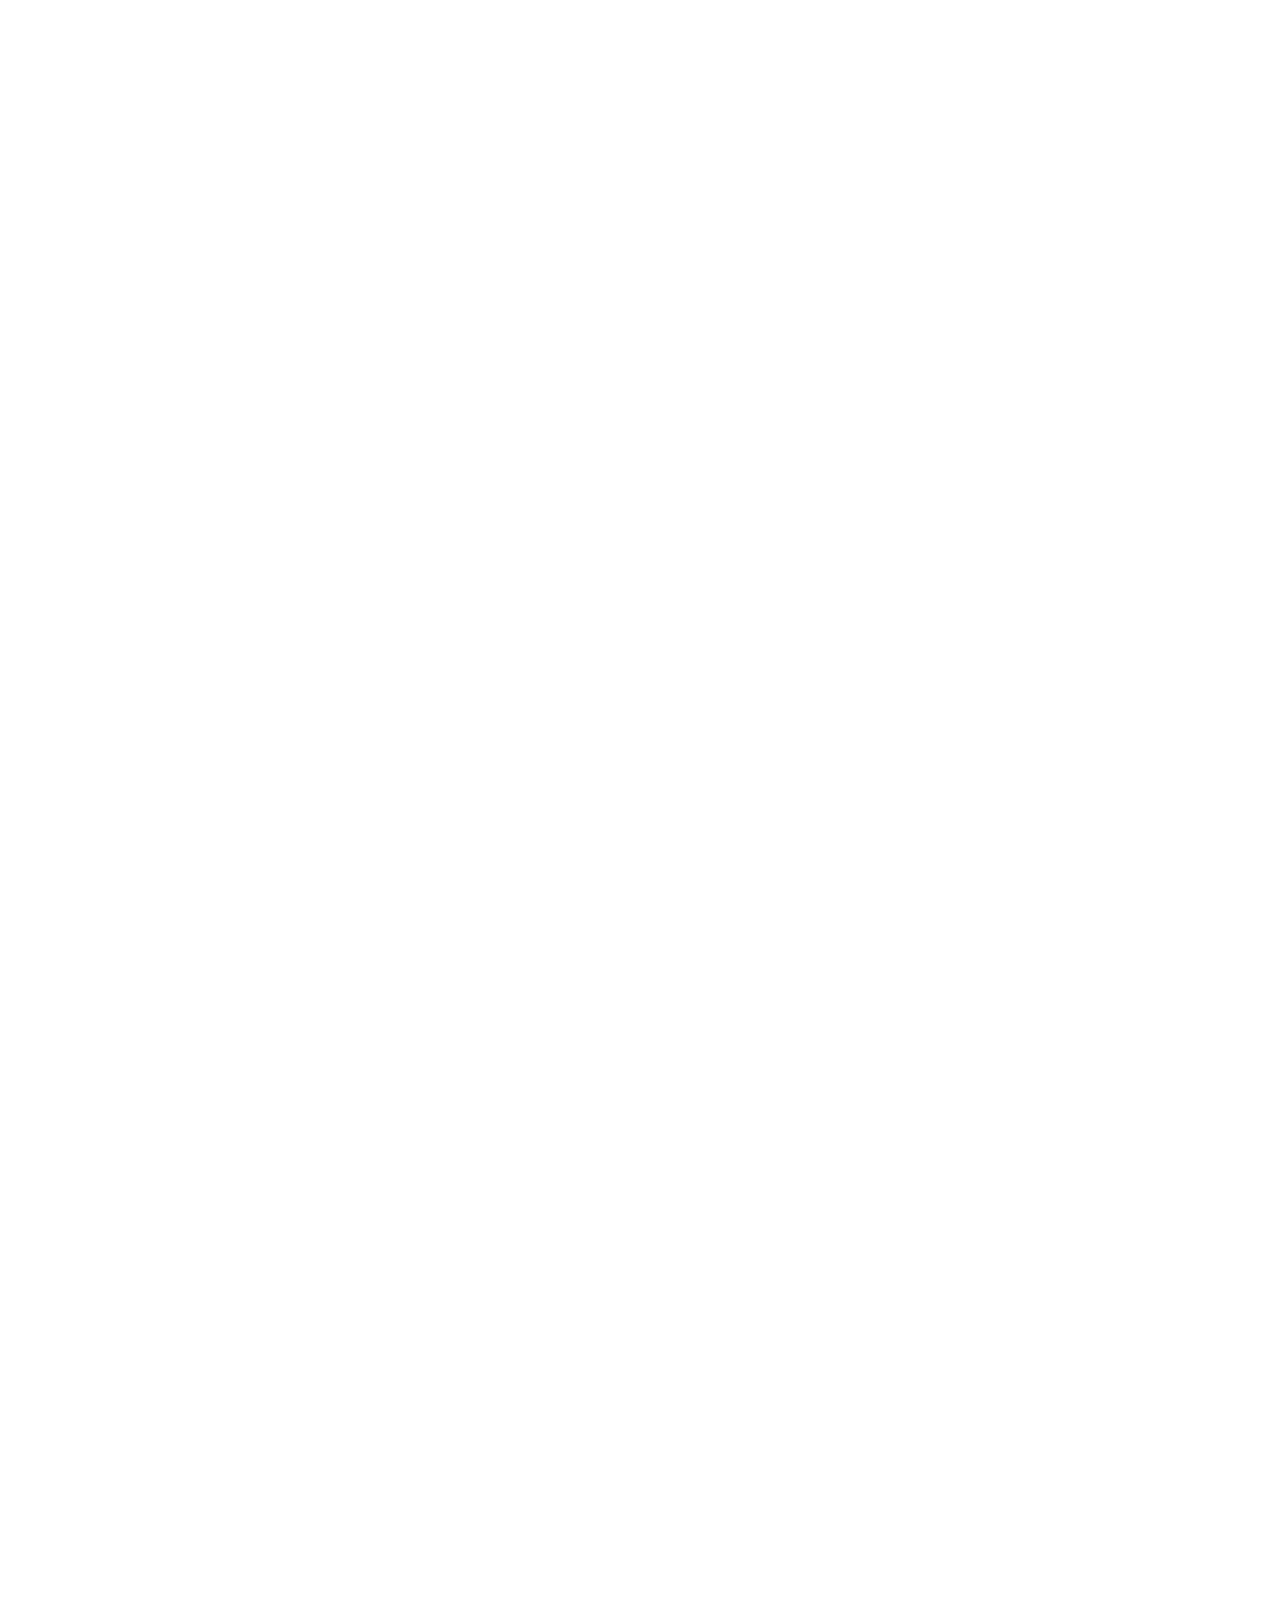
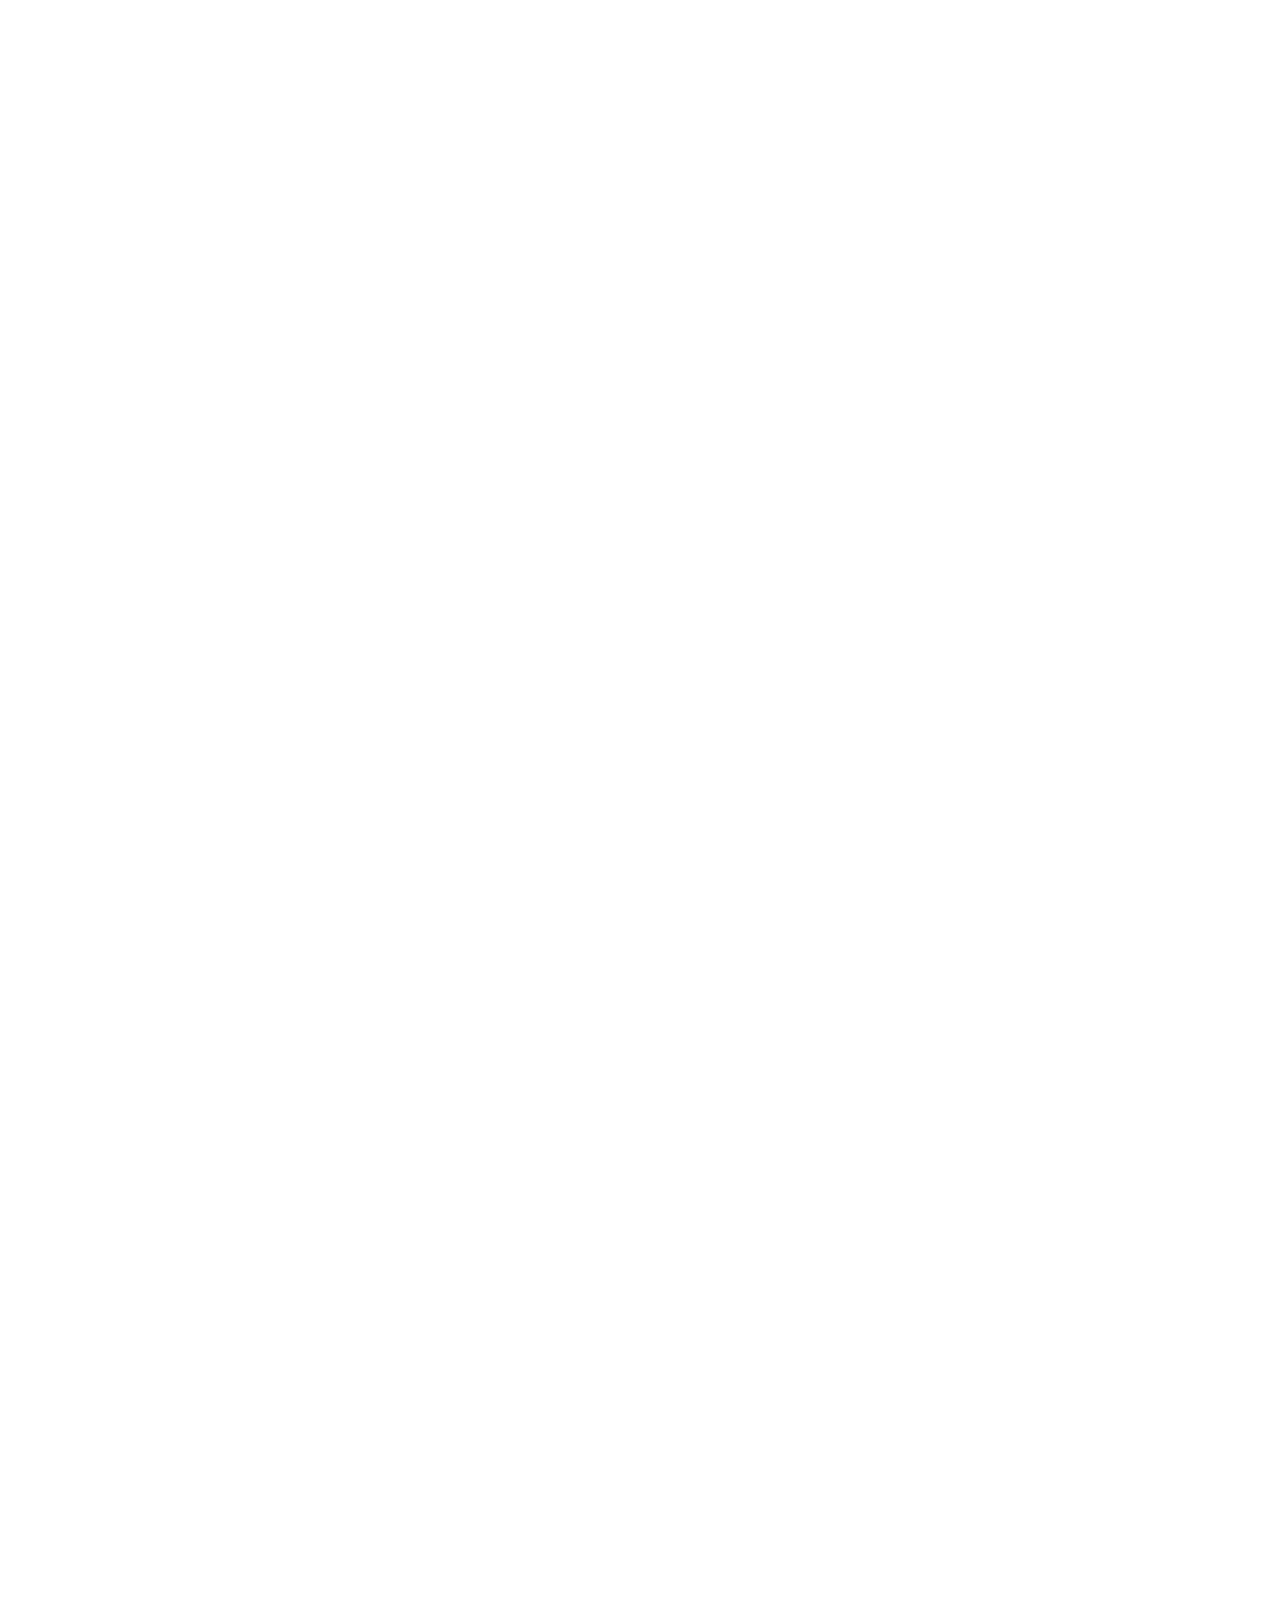
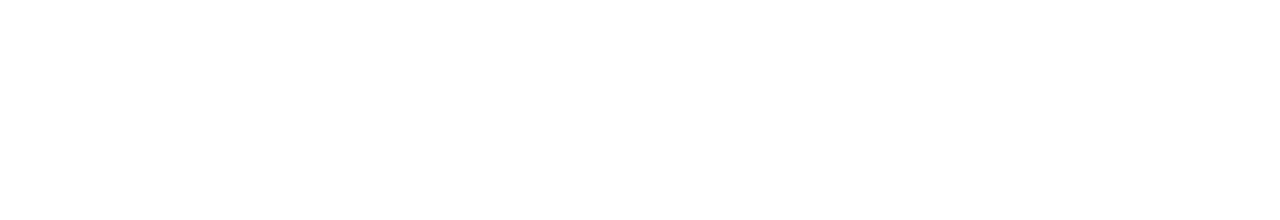
==== commit f6ab6919: "add dflip, and start on new Design" ====
--- a/public/index.html
+++ b/public/index.html
@@ -14,8 +14,11 @@
 
     <!-- BOOTSTRAP -->
     <link href="https://cdn.jsdelivr.net/npm/bootstrap@5.3.3/dist/css/bootstrap.min.css" rel="stylesheet" integrity="sha384-QWTKZyjpPEjISv5WaRU9OFeRpok6YctnYmDr5pNlyT2bRjXh0JMhjY6hW+ALEwIH" crossorigin="anonymous">
-
-    
+    
+
+    <!-- Flipbook StyleSheets -->
+    <link href="./dflip/css/dflip.min.css" rel="stylesheet" type="text/css">
+
 
 
 </head>
@@ -43,12 +46,43 @@
                     <li class="nav-item">
                         <a class="nav-link active" aria-current="page" href="#">Contact</a>
                     </li>
+                    <li class="nav-item d-flex align-items-center ms-3">
+                        <span id="langEN" class="me-2 highlight">EN</span>
+                        <div class="form-check form-switch">
+                            <input class="form-check-input" type="checkbox" id="languageSwitch">
+                        </div>
+                        <span id="langDE" class="ms-2">DE</span>
+                    </li>
                 </ul>
             </div>
         </div>
     </nav>
     
-    <div id="intro"><h1>HEADING</h1></div>
+    
+    <div id="intro">
+
+
+
+        <div id="heading">
+            
+            <div id="headingText">
+                <h1>B3 ENGINEERING</h1>
+                <h1>THE MASTERS OF LIGHT</h1>
+            </div>
+
+            <video autoplay loop muted playsinline>
+                <source src="./img/intro.mp4" type="video/mp4">
+                Your browser does not support the video tag.
+            </video>
+
+        </div>
+
+
+
+
+
+
+    </div>
     
     <div id="imgSection">
         <div class="imgSquare">
@@ -212,12 +246,25 @@
 
     </div>
 
+
+
+
+
+    <!-- 
+    <div class="_df_thumb" 
+    source="./img/catalog.pdf"
+    thumb="./img/catalogFirstPage.jpg">Intro Book</div>
+    -->
+
 </body> 
 
 
 <section id="js">
-        
-    
+
+    <!-- Flipbook JS -->
+    <script src="./dflip/js/libs/jquery.min.js" type="text/javascript"></script>
+    <script src="./dflip/js/dflip.min.js" type="text/javascript"></script>  
+
     <script type="module" src="js/main.js"></script>
 
 </section>
--- a/public/css/style.css
+++ b/public/css/style.css
@@ -2,22 +2,24 @@
 
 @font-face {
     font-family: "Acumin-Regular";
-    src: url("/AcuminPro/Acumin Pro Book.otf");
+    src: url("../../AcuminPro/AcuminPro/Acumin Pro Book.otf");
+
+    
 }
 
 @font-face {
     font-family: "Acumin-Black";
-    src: url("/AcuminPro/Acumin Pro Black.otf");
+    src: url("../../AcuminPro/Acumin Pro Black.otf");
 }
 
 @font-face {
     font-family: "Acumin-Bold";
-    src: url("/AcuminPro/Acumin Pro Bold.otf");
+    src: url("../../AcuminPro/Acumin Pro Bold.otf");
 }
 
 @font-face {
     font-family: "Acumin-Light";
-    src: url("/AcuminPro/Acumin Pro ExtraLight.otf");
+    src: url("../../AcuminPro/Acumin Pro ExtraLight.otf");
 }
 
 
--- a/public/css/intro.css
+++ b/public/css/intro.css
@@ -10,16 +10,58 @@
     height: 80vh;
     justify-content: center;
     text-align: center;
-    background-color: black;
 }
 
-#intro > h1 {
-    font-size: 5vw;
-    padding: 300px;
+#headingText > h1 {
+    font-size: 4vw;
     color: white;
+    margin: 20px 50px;
+    font-family: Acumin-Bold;
 }
 
+#headingText > h1:nth-child(2) {
+}
+
+#headingText {
+    position: absolute;
+    z-index: 5;
+    top: 500px;
+    left: 300px;
+    text-align: left;
+    height: auto;
+
+    border-left: 20px solid #f78ae0;
+}
 
 .navbar-brand {
     margin: auto 40px;
 }
+
+
+#intro video {
+    position: relative;
+    min-width: 100%;
+    min-height: 100%;
+    width: auto;
+    height: 100vh;
+    object-fit: cover;
+}
+
+
+
+/* General Styling */
+#langEN, #langDE {
+    color: black;
+    font-weight: normal;
+    transition: font-weight 0.3s ease-in-out; /* Smooth transition for text weight */
+}
+.highlight {
+    font-family: Acumin-Bold;
+}
+
+/* Switch Styling */
+.form-check-input {
+    transition: all 0.4s ease-in-out; /* Smooth transition for the switch */
+}
+
+
--- a/public/dflip/css/dflip.min.css
+++ b/public/dflip/css/dflip.min.css
@@ -0,0 +1 @@
+.df-abs-center{top:50%;left:50%;position:absolute;-webkit-transform:translate(-50%,-50%);-moz-transform:translate(-50%,-50%);-ms-transform:translate(-50%,-50%);transform:translate(-50%,-50%)}.df-abs-h-center{position:absolute;left:50%;-webkit-transform:translate(-50%);-moz-transform:translate(-50%);-ms-transform:translate(-50%);transform:translate(-50%)}.df-container{min-height:320px;background:no-repeat 50%;background-size:cover;width:100%;position:relative;image-rendering:auto;direction:ltr}.df-container div{box-sizing:border-box !important}.df-container.df-transparent:not(.df-fullscreen){background:transparent !important}.df-container.df-custom-fullscreen.df-fullscreen{position:fixed !important;top:0 !important;left:0 !important;right:0 !important;bottom:0 !important;margin:0 !important;border:0 !important;z-index:999999}.df-container .loading-info{position:absolute;top:100%;margin-top:20px;margin-left:5px;padding:6px 20px;background-color:rgba(0,0,0,0.3);font-style:italic;border-radius:5px;font-size:11px;max-height:30px;color:#fff;max-width:200px;transform:translateX(-50%);-moz-transform:translateX(-50%);-ms-transform:translateX(-50%);-webkit-transform:translateX(-50%);left:50%;opacity:.7;transition:.3s top ease;-webkit-transition:.3s top ease}.loading-info.df-old-browser{color:gray;background-color:white;opacity:.9;text-align:center;max-height:none}.loading-info.df-old-browser a{font-weight:bold;font-style:normal;text-transform:uppercase;color:#2196f3;display:block;text-decoration:underline;margin:10px 0 0}.df-container.df-init .loading-info{top:50%}.df-3dcanvas{position:absolute;z-index:1;right:0;top:0}.df-rtl .df-3dcanvas{right:auto;right:initial;left:0}.df-container a{outline:0;text-decoration:none;box-shadow:none}.df-container.df-zoom-enabled canvas.df-3dcanvas,.df-container.df-zoom-enabled .df-book-stage{cursor:move;cursor:-webkit-grab}.df-container:before,.df-container:after{content:" ";transition:.3s .1s opacity;-webkit-transition:.3s .1s opacity;opacity:0;height:50px;width:50px;left:50%;top:50%;font-size:12px;margin:-45px -25px -25px;box-sizing:border-box;position:absolute;pointer-events:none}.df-container.df-loading:before,.df-container.df-loading:after{content:" ";z-index:100;opacity:1}.df-container.df-loading:after{content:" ";background-image:url("../images/loading.gif");background-repeat:no-repeat;background-size:32px;background-position:50%}.df-container.df-loading:before{background-color:white;-webkit-border-radius:50px;-moz-border-radius:50px;border-radius:50px;border:1px solid rgba(150,150,150,0.2)}.df-book-stage{position:absolute;overflow:hidden;right:0;bottom:0;z-index:1;top:0;left:0;filter:blur(0);-webkit-filter:blur(0);padding:30px 50px 70px}.df-container.df-xs .df-book-stage{padding-left:20px;padding-right:20px}.df-container.df-sidemenu-open .df-book-stage{padding-left:230px;padding-right:10px}.df-container.df-sidemenu-open>.df-ui-btn.df-ui-prev{left:220px}.df-rtl.df-container.df-sidemenu-open>.df-ui-btn.df-ui-prev{left:0}.df-rtl.df-container.df-sidemenu-open>.df-ui-btn.df-ui-next{right:220px}.df-book-stage.df-zoom-enabled{cursor:move}.df-page-front:before,.df-page-back:before{content:" "}.df-book-page .df-page-front:before{background-image:-webkit-linear-gradient(right,rgba(0,0,0,0.25),rgba(0,0,0,0.2) 10%,rgba(0,0,0,0.15) 25%,rgba(0,0,0,0) 70%);background-image:-moz-linear-gradient(right,rgba(0,0,0,0.25),rgba(0,0,0,0.2) 10%,rgba(0,0,0,0.15) 25%,rgba(0,0,0,0) 70%);background-image:-ms-linear-gradient(right,rgba(0,0,0,0.25),rgba(0,0,0,0.2) 10%,rgba(0,0,0,0.15) 25%,rgba(0,0,0,0) 70%)}.df-book-page .df-page-back:before{background-image:-webkit-linear-gradient(left,rgba(0,0,0,0.25),rgba(0,0,0,0.15) 15%,rgba(255,255,255,0.07),rgba(255,255,255,0.0));background-image:-moz-linear-gradient(left,rgba(0,0,0,0.25),rgba(0,0,0,0.15) 15%,rgba(255,255,255,0.07),rgba(255,255,255,0.0));background-image:-ms-linear-gradient(left,rgba(0,0,0,0.25),rgba(0,0,0,0.15) 15%,rgba(255,255,255,0.07),rgba(255,255,255,0.0))}.df-book-wrapper,.df-page-wrapper,.df-book-page,.df-page-content,.df-page-front:before,.df-page-wrapper:after,.df-page-back:before,.df-page-content:after,.df-page-effects,.df-page-effects:before,.df-page-effects{position:absolute;height:100%;display:block;top:0}.df-page-content,.df-book-page{width:100%}.df-book-wrapper{position:relative;margin:0 auto;transition:.3s left;-webkit-transition:.3s left;left:0}.df-zoom-enabled .df-book-wrapper{transition:none;-webkit-transition:none}.df-loading.df-container .df-book-wrapper{left:100%}.df-book-wrapper.close-right{left:25%}.df-book-wrapper.close-left{left:-25%}.df-book-shadow{position:absolute;z-index:-1;height:100%;-webkit-box-shadow:0 0 10px rgba(0,0,0,0.3);-moz-box-shadow:0 0 10px rgba(0,0,0,0.3);-ms-box-shadow:0 0 10px rgba(0,0,0,0.3);box-shadow:0 0 10px rgba(0,0,0,0.3)}.df-book-wrapper .df-book-side-buttons{position:absolute;left:100%;width:40px;opacity:.3;height:100%;cursor:pointer;z-index:30;-webkit-border-radius:0 20px 20px 0;-moz-border-radius:0 20px 20px 0;border-radius:0 20px 20px 0}.df-book-prev-button.df-book-side-buttons{-webkit-border-radius:20px 0 0 20px;-moz-border-radius:20px 0 0 20px;border-radius:20px 0 0 20px}.df-book-wrapper .df-book-side-buttons:hover{opacity:.5;background-color:rgba(0,0,0,0.18)}.df-book-wrapper .df-book-prev-button{right:100%;left:auto;left:initial}.df-book-wrapper .df-book-side-buttons:before{position:absolute;font-size:30px;-webkit-transform:translate(-50%,-50%);-moz-transform:translate(-50%,-50%);-ms-transform:translate(-50%,-50%);transform:translate(-50%,-50%);left:50%;top:50%}.df-page-wrapper{overflow:hidden}.df-hard-page .df-page-wrapper{width:100% !important;height:100% !important;overflow:visible;transform-style:preserve-3d;-webkit-transform-origin:0 50% 0;-moz-transform-origin:0 50% 0;-ms-transform-origin:0 50% 0;transform-origin:0 50% 0}.df-book-page.df-flipping,.df-book-page.df-folding{box-shadow:-2px 0 10px rgba(0,0,0,0.0)}.df-book-page.df-left-side{left:0;-webkit-transform-origin:right;-moz-transform-origin:right;-ms-transform-origin:right;transform-origin:right}.df-book-page.df-right-side{left:50%;-webkit-transform-origin:left;-moz-transform-origin:left;-ms-transform-origin:left;transform-origin:left}.df-book-page.df-right-side+.df-page-wrapper.df-right-side{z-index:-1}.df-book-page .df-page-front,.df-book-page .df-page-back{width:100%;background-size:100.5% 100%;background-size:100% 100%;height:100%;background-color:white;position:absolute;box-sizing:border-box}.df-page-back>canvas,.df-page-front>canvas{width:100%;position:relative;z-index:-1}.df-quick-turn:before{opacity:0}.df-book-page.df-flipping.df-left-side:before{background-image:-webkit-linear-gradient(left,rgba(0,0,0,0),rgba(0,0,0,0.1));background-image:-moz-linear-gradient(left,rgba(0,0,0,0),rgba(0,0,0,0.1));width:10px;left:-10px}.df-book-page{width:50%}.df-book-page.df-flipping,.df-book-page.df-folding{z-index:200 !important}.df-page-content{background-size:100.25% !important;background-repeat:no-repeat !important;transition-property:transform;-webkit-transition-property:-webkit-transform;width:100%;overflow:hidden}.df-book-page.df-left-side .df-page-front{z-index:2}.df-book-page.df-left-side .df-page-back{z-index:1}.df-book-page.df-left-side.df-folding:not(.df-hard-page) .df-page-back{z-index:3}.df-book-page.df-right-side .df-page-front{top:0;left:0;z-index:0}.df-book-page,.df-page-front,.df-page-back,.df-page-fold-inner-shadow,.df-page-fold-outer-shadow,.df-page-wrapper{position:absolute;-webkit-transform-origin:0 0;-moz-transform-origin:0 0;-ms-transform-origin:0 0;transform-origin:0 0}.df-page-front,.df-page-back{overflow:hidden}.df-page-fold-outer-shadow{z-index:-1;width:100%;height:100%}.df-page-fold-inner-shadow{position:absolute;z-index:5;display:none}.df-book-page.df-folding .df-page-fold-inner-shadow{display:block}.df-book-page.df-right-side .df-page-back{left:0;z-index:1}.df-book-page.df-right-side.df-folding .df-page-front{z-index:2}.df-page-wrapper.df-right-side .df-page-back{left:100%;z-index:1;overflow:hidden}.df-hard-page .df-page-front,.df-hard-page .df-page-back{-webkit-backface-visibility:hidden;-moz-backface-visibility:hidden;-ms-backface-visibility:hidden;backface-visibility:hidden}.df-hard-page.df-right-side .df-page-front{-webkit-transform-origin:right 50%;-moz-transform-origin:right 50%;-ms-transform-origin:right 50%;transform-origin:right 50%;z-index:3 !important}.df-hard-page.df-left-side .df-page-front{-webkit-transform-origin:right 50%;-moz-transform-origin:right 50%;-ms-transform-origin:right 50%;transform-origin:right 50%}.df-hard-page.df-right-side .df-page-back{-webkit-transform-origin:left 50%;-moz-transform-origin:left 50%;-ms-transform-origin:left 50%;transform-origin:left 50%;z-index:3}.df-hard-page.df-left-side .df-page-back{-webkit-transform-origin:left 50%;-moz-transform-origin:left 50%;-ms-transform-origin:left 50%;transform-origin:left 50%}.df-page-front:before,.df-page-back:before{width:20%;z-index:5;pointer-events:none}.df-page-front:before{right:0}.df-page-wrapper.df-right-side.df-flipping{z-index:4}.df-ui{height:60px;padding:20px 16px 0}.df-ui-wrapper,.df-ui-btn{color:#888;vertical-align:top;background-color:#f7f7f7;box-sizing:border-box;text-align:center}.df-ui-wrapper{box-shadow:0 1px 4px rgba(0,0,0,0.3);background-color:#f7f7f7;position:absolute}.df-share-wrapper{z-index:2;position:absolute;top:0;bottom:0;right:0;left:0;background-color:rgba(0,0,0,0.35);display:none}.df-share-box{position:absolute;top:50%;width:280px;-webkit-transform:translateX(-50%) translateY(-50%);-moz-transform:translateX(-50%) translateY(-50%);-ms-transform:translateX(-50%) translateY(-50%);transform:translateX(-50%) translateY(-50%);left:50%;background-color:#fff;border-radius:10px;padding:10px 15px 5px;text-align:center}span.df-share-title{color:#777;margin-bottom:10px;display:block}.df-share-url{background-color:#fff;height:60px;color:#666;padding:2px 5px;-webkit-border-radius:5px;-moz-border-radius:5px;border-radius:5px;width:100%;font-size:12px;box-sizing:border-box;margin-bottom:0}.df-share-button{display:inline-block;text-align:center;cursor:pointer;-webkit-border-radius:50%;-moz-border-radius:50%;border-radius:50%;padding:10px;margin:3px;color:#aaa}.df-share-button:hover{color:#444}.df-ui-btn{position:relative;width:35px;right:0;height:40px;font-size:17px;cursor:pointer;z-index:2;display:inline-block;padding:12px 5px;line-height:1}.df-floating .df-ui-controls>.df-ui-btn:first-child{border-radius:5px 0 0 5px}.df-floating .df-ui-controls>.df-ui-btn:last-child{border-radius:0 5px 5px 0}.df-ui-btn:before{box-sizing:border-box}.df-ui-thumbnail,.df-ui-share,.df-ui-outline,.df-ui-help,.df-ui-sound{float:left}.df-ui-btn:hover{color:#00acce}.df-ui-btn.disabled,.df-ui-btn.disabled:hover{color:#ccc}.df-ui-page{padding:8px 5px 2px;font-size:12px;width:auto;width:50px;margin:0;border-radius:0;background-color:rgba(0,0,0,0.03)}.df-ui-page input{width:100%;background-color:transparent;height:25px;margin:0;padding:0 !important;border:1px solid #8f8f8f;text-align:center;vertical-align:top;color:transparent;font-size:14px;top:0;box-sizing:border-box;z-index:-1;display:inline-block;opacity:0}.df-ui-page input:focus{z-index:2;opacity:1;color:inherit}.df-ui-page input:focus+label{opacity:0;display:none}.df-ui-page label{position:absolute;height:30px;width:100%;display:block;top:0;padding-top:14px;line-height:1.1em;color:#999;font-size:13px;font-weight:normal;left:0;cursor:pointer;background-color:transparent;z-index:1;box-sizing:border-box}.df-ui-share{float:left}.df-ui-fullscreen{bottom:0}.df-ui-zoom{top:24px;height:60px;right:24px;width:30px;display:none;-webkit-border-radius:3px;-moz-border-radius:3px;border-radius:3px}.df-ui-sidemenu-close{position:absolute;top:10px;right:-32px;font-size:14px;width:32px;height:35px;cursor:pointer;padding:10px 0;background:inherit;border-radius:0 5px 5px 0;z-index:-1;transition:.5s ease;-webkit-transition:.5s ease}.df-ui-controls{bottom:0;width:100%;height:40px;padding:0;-webkit-touch-callout:none;-webkit-user-select:none;-moz-user-select:none;-ms-user-select:none;user-select:none;z-index:4;display:block}.df-floating .df-ui-controls{bottom:10px;width:auto;width:intial;-webkit-transform:translateX(-50%);-moz-transform:translateX(-50%);-ms-transform:translateX(-50%);transform:translateX(-50%);left:50%;margin:0 auto;display:table;display:flex;border-radius:5px}.df-floating.df-controls-top .df-ui-controls{bottom:auto;bottom:intial;top:10px}.df-floating.df-controls-hide .df-ui-controls{display:none}.df-ui-wrapper.df-ui-controls .df-ui-btn{float:none}.df-ui-size{bottom:24px;height:60px;right:24px}.df-ui-zoom:before,.df-ui-size:before{height:0;border-bottom:1px solid;content:" ";right:5px;opacity:.3;display:block;position:absolute;top:30px;left:5px;z-index:2}.df-ui-zoomin{top:0}.df-ui-zoomout{bottom:0}.df-ui-next{right:24px;right:0;border-radius:0}.df-container.df-floating>.df-ui-next{right:8px}.df-container.df-floating>.df-ui-prev{left:2px}.df-container>.df-ui-next,.df-container>.df-ui-prev{margin-top:-5px;-webkit-transform:translateY(-50%);-moz-transform:translateY(-50%);-ms-transform:translateY(-50%);transform:translateY(-50%);top:50%;position:absolute;opacity:.3;background-color:transparent;height:auto;height:initial;font-size:36px;color:#000;width:auto;text-align:center;width:initial}.df-container>.df-ui-next:hover,.df-container>.df-ui-prev:hover{opacity:.7}.df-container.df-floating>.df-ui-next,.df-container.df-floating>.df-ui-prev{border-radius:50%;width:40px}.df-ui-prev{left:0;right:auto;border-radius:0}.df-ui-alt{position:relative !important;right:auto;right:initial;left:auto;left:initial;box-shadow:none !important}.df-ui-alt.df-ui-next{border-right:1px solid #ddd}.df-ui-btn.df-active{color:#00acce;background-color:#e7e7e7}.df-ui-fit{display:none}.df-ui-zoomin,.df-ui-zoomout,.df-ui-fullscreen,.df-ui-more{float:right}.df-ui-fit{top:0}.df-ui-more .more-container,.df-ui-search .search-container{display:none;position:absolute;bottom:100%;margin-bottom:8px !important;right:10px;background-color:#f7f7f7;z-index:20;border-radius:5px;box-shadow:0 -1px 3px rgba(0,0,0,0.2)}.df-controls-top .df-ui-more .more-container,.df-controls-top .df-ui-search .search-container{bottom:auto;bottom:initial;margin-top:8px !important;top:100%;box-shadow:0 1px 3px rgba(0,0,0,0.2)}.more-container:before,.search-container:before{content:" ";position:absolute;border:solid transparent;border-width:7px;border-top-color:#eee;height:0;width:0;bottom:-14px;right:13px;margin-right:-8px;pointer-events:none}.df-controls-top .more-container:before,.df-controls-top .search-container:before{border:solid transparent;border-bottom-color:#eee;border-width:7px;top:-14px}.more-container .df-ui-btn{width:auto;width:initial;width:170px;text-align:left;padding:8px 10px;height:36px;border-top:1px solid #e4e4e4;border-radius:0}.more-container .df-ui-btn:hover{background-color:#eee}.more-container>.df-ui-btn:first-child{border-radius:5px;border-top:0}.more-container>.df-ui-btn:last-child{border-radius:0 0 5px 5px}.more-container .df-ui-btn:before{position:absolute;top:11px;font-size:14px}.df-ui-btn span{display:none}.more-container .df-ui-btn span{font-size:12px;padding-left:20px;vertical-align:middle;display:inline-block}.df-ui-more.df-active .more-container,.df-ui-search.df-active .search-container{display:block}.annotationLayer section,.annotationDiv section,.customLinkAnnotation,.customHtmlAnnotation,.customVideoAnnotation,.linkAnnotation,.highlightAnnotation,.popupAnnotation{position:absolute;z-index:5;cursor:pointer;pointer-events:all}.annotationDiv .popupWrapper{position:absolute;width:20em}.annotationDiv .popup{position:absolute;z-index:200;max-width:20em;background-color:#ff9;box-shadow:0 2px 5px #333;border-radius:2px;padding:.6em;margin-left:5px;cursor:pointer;word-wrap:break-word}.annotationDiv .popup h1{font-size:1em;border-bottom:1px solid #000;padding-bottom:.2em}.annotationDiv .popup p{padding-top:.2em}.annotationDiv .highlightAnnotation,.annotationDiv .underlineAnnotation,.annotationDiv .squigglyAnnotation,.annotationDiv .strikeoutAnnotation,.annotationDiv .fileAttachmentAnnotation{cursor:pointer}.annotationDiv .textAnnotation img{position:absolute;cursor:pointer}section.linkAnnotation a,.annotationDiv .buttonWidgetAnnotation.pushButton>a{display:block;height:100%}section.linkAnnotation a,a.linkAnnotation,a.customLinkAnnotation,.customHtmlAnnotation,.customVideoAnnotation{background-color:transparent;background-color:#ff0;opacity:.1}section.linkAnnotation a:hover,a.linkAnnotation:hover,.highlightAnnotation:hover,a.customLinkAnnotation:hover{opacity:.4;border-color:transparent;background-color:#2196f3}.annotationDiv,.textLayerDiv{position:absolute;top:0;left:0;bottom:0;right:0;overflow:hidden}.textLayerDiv{line-height:1.0}.textLayerDiv>div{position:absolute;white-space:pre;cursor:text;-webkit-transform-origin:0 0;-moz-transform-origin:0 0;-o-transform-origin:0 0;-ms-transform-origin:0 0;transform-origin:0 0}section.linkAnnotation a .annotationLayer>a{display:block;position:absolute;height:100%;cursor:pointer;box-sizing:border-box}.df-page-loading:after,.df-page-loading:before{content:" ";height:44px;width:44px;position:absolute;top:50%;left:50%;margin:-22px -22px}.df-page-loading:before{background-color:white;-webkit-border-radius:50px;-moz-border-radius:50px;border-radius:50px;box-sizing:border-box}.df-page-loading:after{background-image:url("../images/loading.gif");background-repeat:no-repeat;background-position:center;background-size:22px}.df-thumb-container .df-vrow{height:124px;left:0;width:90%;margin:10px auto;background-position:50%;cursor:pointer;background-repeat:no-repeat;right:0;border-radius:5px}.df-thumb-container .df-vrow:before{content:"";background-image:url("../images/loading.gif");background-size:22px;height:22px;width:22px;display:block;top:60px;margin:0 auto;position:relative;z-index:0}.df-thumb-container .df-vrow:hover{background-color:#bbb}.df-floating .df-thumb-container .df-vrow:hover,.df-vrow.df-selected{background-color:#ccc;opacity:1}.df-thumb-container .df-vrow.df-thumb-loaded{background-size:contain}.df-thumb-container .df-vrow.df-thumb-loaded:before{display:none}.df-vrow>div{height:20px;background-color:rgba(170,170,170,0.54);width:40px;margin:0 auto}.df-sidemenu{float:left;width:220px;height:auto !important;position:absolute !important;top:0;z-index:3;transition:.5s transform ease;-webkit-transition:.5s -webkit-transform ease;transform:translateX(-100%);-webkit-transform:translateX(-100%);-moz-transform:translateX(-100%);-ms-transform:translateX(-100%);left:-50px;background-color:rgba(238,238,238,0.9)}.df-rtl .df-sidemenu{left:auto;left:initial;transform:translateX(100%);-webkit-transform:translateX(100%);-moz-transform:translateX(100%);-ms-transform:translateX(100%);right:-50px;direction:rtl}.df-thumb-container{text-align:center}.df-outline-container{color:#666;font-size:12px}.df-outline-wrapper,.df-thumb-wrapper{position:absolute !important;top:0;bottom:0;left:0;right:0;height:auto !important;box-shadow:1px 0 4px rgba(102,102,102,0.38)}.df-outline-wrapper{overflow:auto;padding:10px 10px 5px 10px}.df-floating .df-outline-container,.df-floating .df-thumb-container{bottom:0}.df-sidemenu.df-sidemenu-visible{display:block;transform:translateX(0);-ms-transform:translateX(0);-moz-transform:translateX(0);-webkit-transform:translateX(0);left:0}.df-outline-toggle{cursor:pointer;float:left;width:18px;padding:5px 0;margin-left:-18px;text-align:center}.df-outline-toggle.df-outlines-hidden ~ .df-outline-items{display:none}.df-outline-items>.df-outline-item{margin-left:18px}.df-outline-item a:hover,.df-outline-toggle:hover{background-color:#e7e7e7}.df-outline-item a{color:inherit !important;text-decoration:none !important;display:block;padding:5px 0 5px 5px;overflow:hidden;text-overflow:ellipsis;border:none !important;box-shadow:none !important}.df-outline-toggle:before{content:"\e64b";font-size:10px;font-family:'themify'}.df-outline-toggle.df-outlines-hidden:before{content:"\e649"}.df-lightbox-wrapper{position:fixed !important;top:0;bottom:0;right:0;height:auto !important;left:0;background-color:white;z-index:99999}.df-lightbox-controls{float:right;padding:5px;z-index:1000;position:relative}.df-lightbox-close{float:right;height:40px;text-align:center;font-size:50px;cursor:pointer;color:#444;border-radius:50%;border-color:transparent;width:40px;background-color:transparent;transition:.2s;-webkit-transition:.2s}.df-lightbox-close:hover{color:white;background-color:rgba(0,0,0,0.21);border-color:black}.df-lightbox-close:before{top:50%;position:absolute;-webkit-transform:translate(-50%,-50%);-moz-transform:translate(-50%,-50%);-ms-transform:translate(-50%,-50%);transform:translate(-50%,-50%);left:50%;font-size:24px}.df-lightbox-wrapper .df-container{position:absolute !important;width:100%;top:0;bottom:0;height:auto !important}.df-container.df-xs .df-ui-controls .df-ui-btn.df-ui-page{display:none !important}._df_button,._df_thumb,._df_custom{-webkit-box-sizing:border-box;-moz-box-sizing:border-box;box-sizing:border-box;display:inline-block;position:relative;cursor:pointer}._df_button{padding:5px 15px;background:#0085ba;color:white;font-size:14px;border-color:#0073aa #006799 #006799;cursor:pointer;border-width:1px;border-style:solid;-webkit-appearance:none;-webkit-border-radius:3px;border-radius:3px;white-space:nowrap}._df_thumb{border:0;width:140px;height:200px;text-align:center}._df_thumb{cursor:pointer;box-shadow:0 1px 2px rgba(0,0,0,0.22);display:inline-block;-webkit-transform-style:flat;-moz-transform-style:preserve-3d;transform-style:preserve-3d;box-sizing:border-box;-webkit-transition:.2s;margin:30px 10px 10px;-moz-perspective:1200px;perspective:1200px}._df_books ._df_thumb,._df_books .df-dummy{width:140px;height:200px;text-align:center;display:inline-block;position:relative;margin:20px 10px;vertical-align:top}._df_thumb[thumbtype="img"]{height:auto}._df_thumb[thumbtype="img"] img{max-width:100%;max-height:200px;margin:0;padding:0;border:0}._df_book-cover{background-size:100% 100%;height:100%;width:100%;-webkit-transform-origin:left;transform-origin:left;top:0;background-color:#eee;position:relative;overflow:hidden;-webkit-transition:.3s;-moz-transition:.3s;-ms-transition:.3s;box-shadow:0 1px 2px rgba(0,0,0,0.22)}._df_thumb ._df_book-title{bottom:-100%;position:absolute;width:100%;left:0;padding:5px;font-size:12px;background:rgba(1,163,163,0.87);background:rgba(60,60,60,0.8);box-sizing:border-box;display:block;color:white;transition:.4s;-webkit-transition:.4s;opacity:0}._df_thumb ._df_book-tag{float:left;padding:0 4px 2px;background-color:rgba(0,0,0,0.26);text-transform:uppercase;font-size:10px;margin:-15px 0 0 2px;z-index:-1;color:rgba(255,255,255,0.8);position:relative}._df_thumb:hover ._df_book-title,._df_thumb-not-found ._df_book-title{opacity:1;bottom:0}._df_thumb:hover ._df_book-cover{-webkit-transform:rotateY(-20deg) rotateZ(0);-moz-transform:rotateY(-20deg) rotateZ(0);-ms-transform:rotateY(-20deg) rotateZ(0);transform:rotateY(-20deg) rotateZ(0);box-shadow:3px 0 12px rgba(0,0,0,0.60)}.df-webkit ._df_thumb:hover ._df_book-cover{-webkit-transform:none;-moz-transform:none;-ms-transform:none;transform:none;box-shadow:1px 0 12px rgba(0,0,0,0.60)}._df_books{max-width:960px;margin:0 auto;text-align:center;position:relative;z-index:1;padding:20px 5px 150px}._df_books-break{color:rgba(255,255,255,0.3);font-size:14px;letter-spacing:1px;font-weight:600;margin-top:25px;text-transform:uppercase}._df_books-break:after{content:" ";bottom:0;width:50px;height:1px;background-color:rgba(255,255,255,0.24);display:block;margin:10px auto}.df-page-wrapper{-webkit-transform:translateZ(0);-moz-transform:translateZ(0);-ms-transform:translateZ(0);transform:translateZ(0)}.df-container ::-webkit-scrollbar{width:8px}.df-container ::-webkit-scrollbar-button{height:8px}.df-container ::-webkit-scrollbar-thumb{background:rgba(0,0,0,0.3);border:0 none #fff;border-radius:100px}.df-container ::-webkit-scrollbar-thumb:hover{background:rgba(0,0,0,0.5)}.df-container ::-webkit-scrollbar-thumb:active{background:rgba(0,0,0,0.5)}.df-container ::-webkit-scrollbar-track{background:rgba(0,0,0,0.20);border:0 none #fff;border-radius:100px}.df-container ::-webkit-scrollbar-track:hover{background:rgba(0,0,0,0.2)}.df-container ::-webkit-scrollbar-track:active{background:rgba(0,0,0,0.15)}.df-container ::-webkit-scrollbar-corner{background:transparent}.df-skipTransition{-webkit-transition:none !important;-moz-transition:none !important;-ms-transition:none !important;transition:none !important}.df-container.df-fullscreen{height:100% !important;max-height:100% !important;width:100% !important;max-width:100% !important}.df-container.df-double-internal .df-page-front{background-position:left;background-size:cover}.df-container.df-double-internal .df-page-back{background-position:right;background-size:cover}.customHtmlAnnotation iframe{position:absolute;top:0;left:0;width:100% !important;height:100% !important}.df-rtl .more-container .df-ui-btn{text-align:right;direction:rtl}.df-rtl .more-container .df-ui-btn:before{right:10px}.df-rtl .more-container .df-ui-btn span{padding:0;padding-right:20px}.df-rtl .df-outline-items>.df-outline-item{margin:0 18px 0 0;text-align:right;direction:rtl}.df-rtl .df-outline-toggle{float:right;margin:0 -18px 0 0}.df-rtl .df-outline-toggle.df-outlines-hidden:before{content:"\e64a"}.df-rtl .df-sidemenu.df-sidemenu-visible{left:auto;left:initial;right:0}.df-rtl .df-ui-sidemenu-close{right:auto;right:initial;left:-32px;border-radius:5px 0 0 5px}._df_thumb[thumbtype="img"] ._df_thumb-not-found{height:200px;position:relative}body.admin-bar .df-lightbox-wrapper{top:32px}@media screen and (max-width:782px){body.admin-bar .df-lightbox-wrapper{top:46px}}.df-raw-loading{position:absolute;margin-top:20px;margin-left:5px;padding:6px 20px;background-color:rgba(0,0,0,0.3);font-style:italic;border-radius:5px;font-size:11px;max-height:30px;color:#fff;max-width:200px;transform:translateX(-50%);-moz-transform:translateX(-50%);-ms-transform:translateX(-50%);-webkit-transform:translateX(-50%);left:50%;top:50%;opacity:.7}.df-raw-loading a{color:inherit !important}.df-container .df-raw-loading{top:100%}[hidden]{display:none}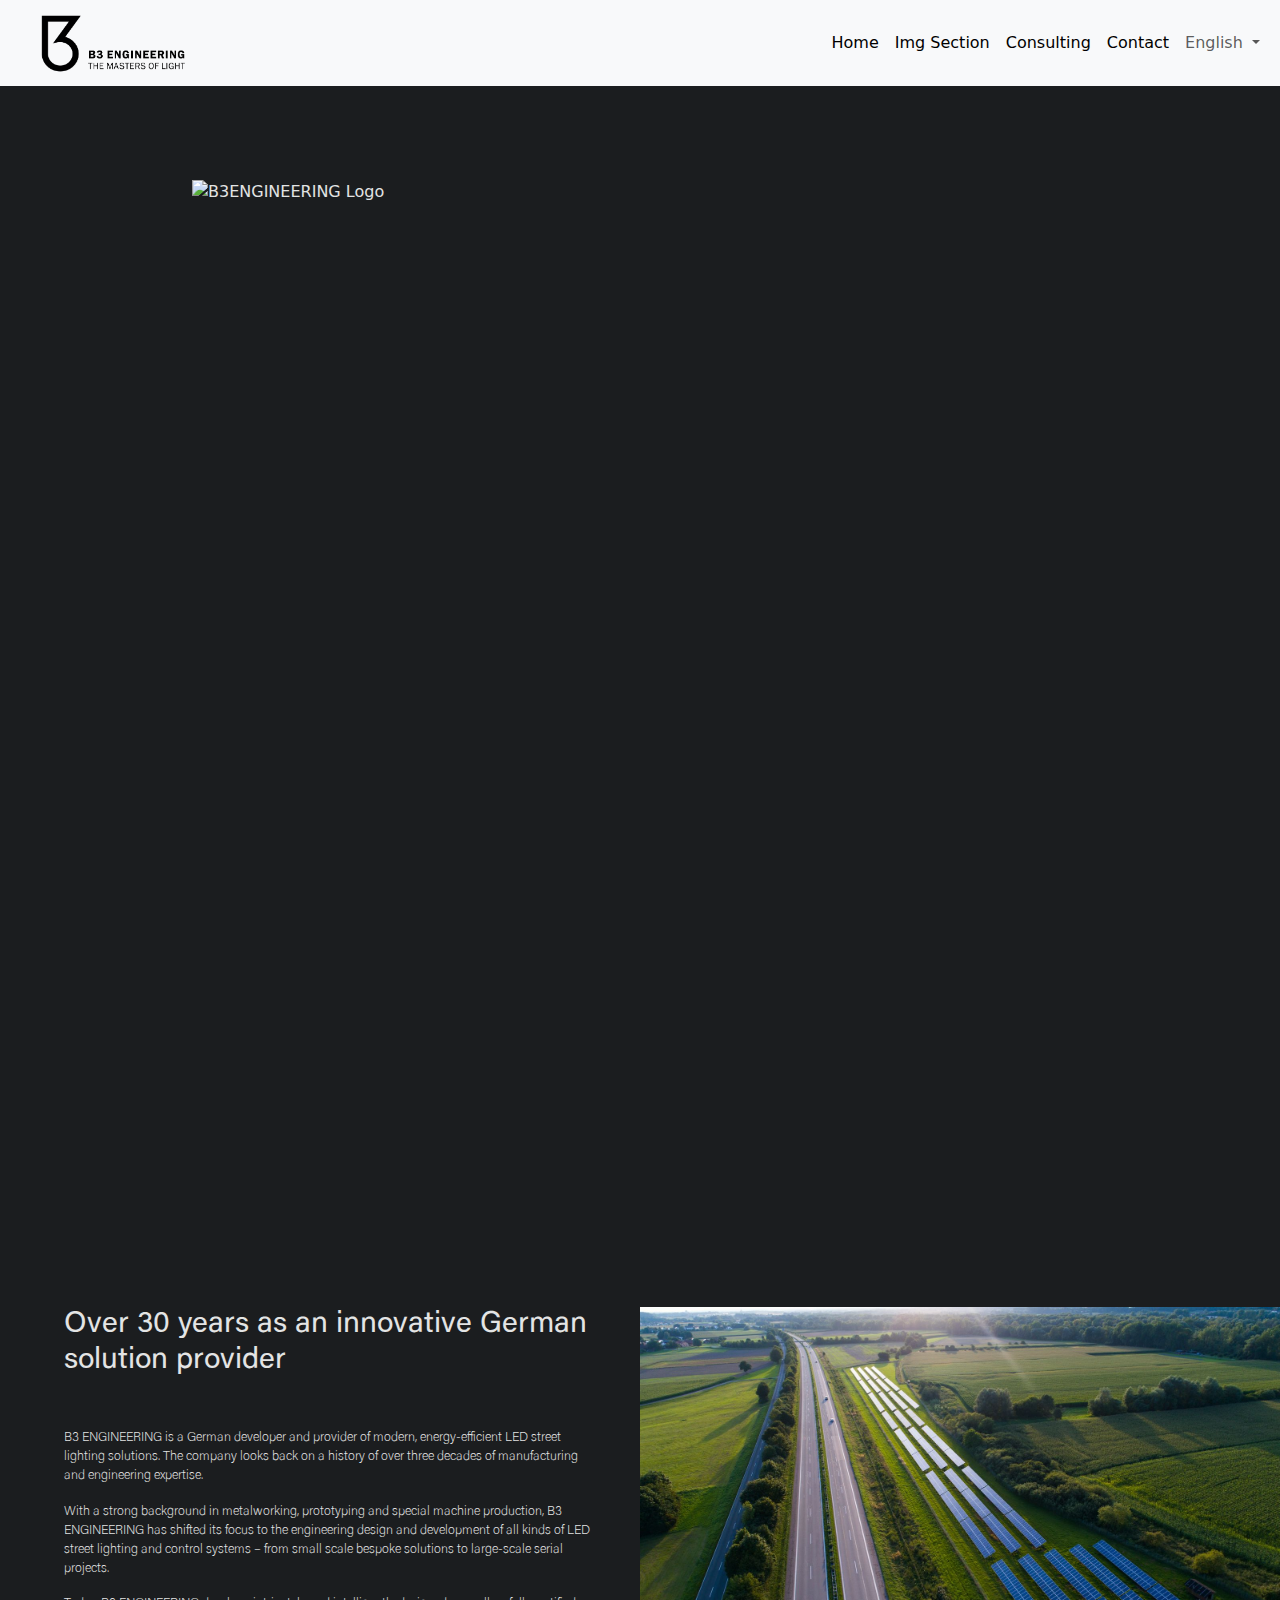
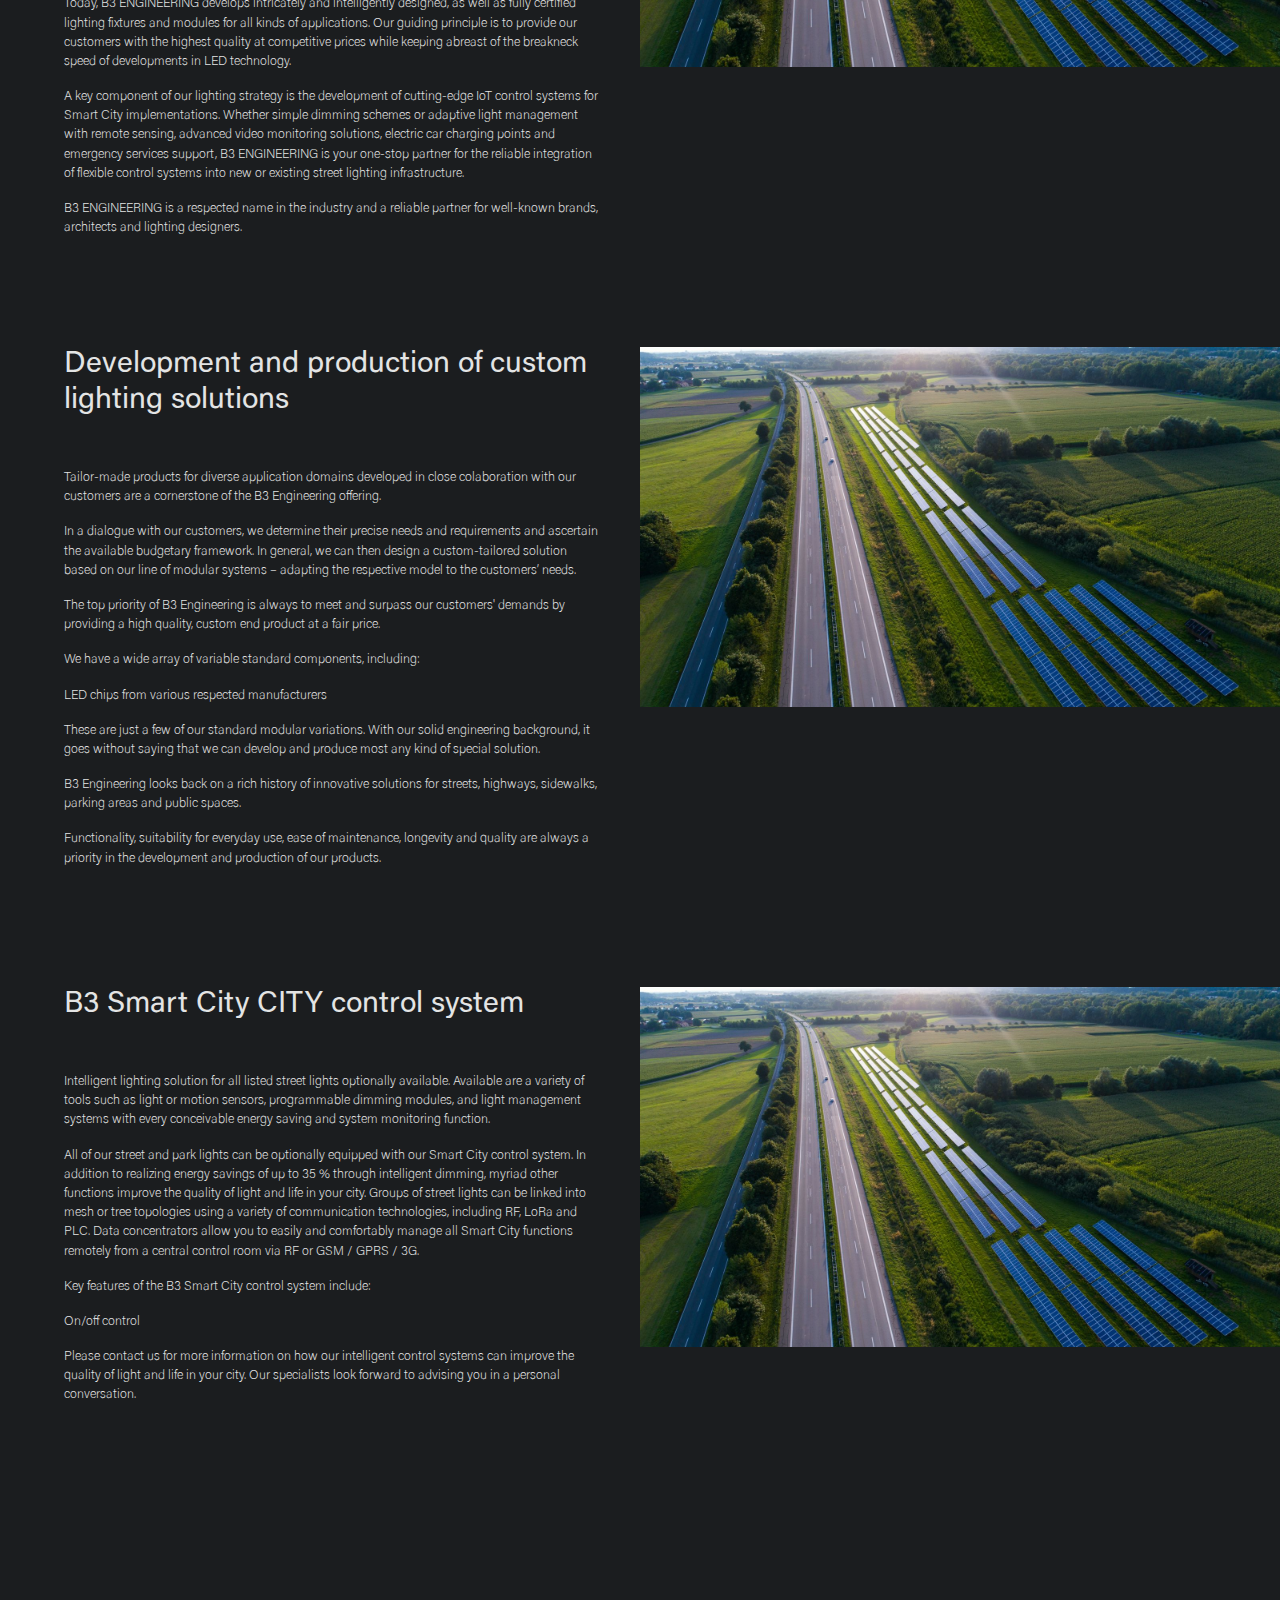
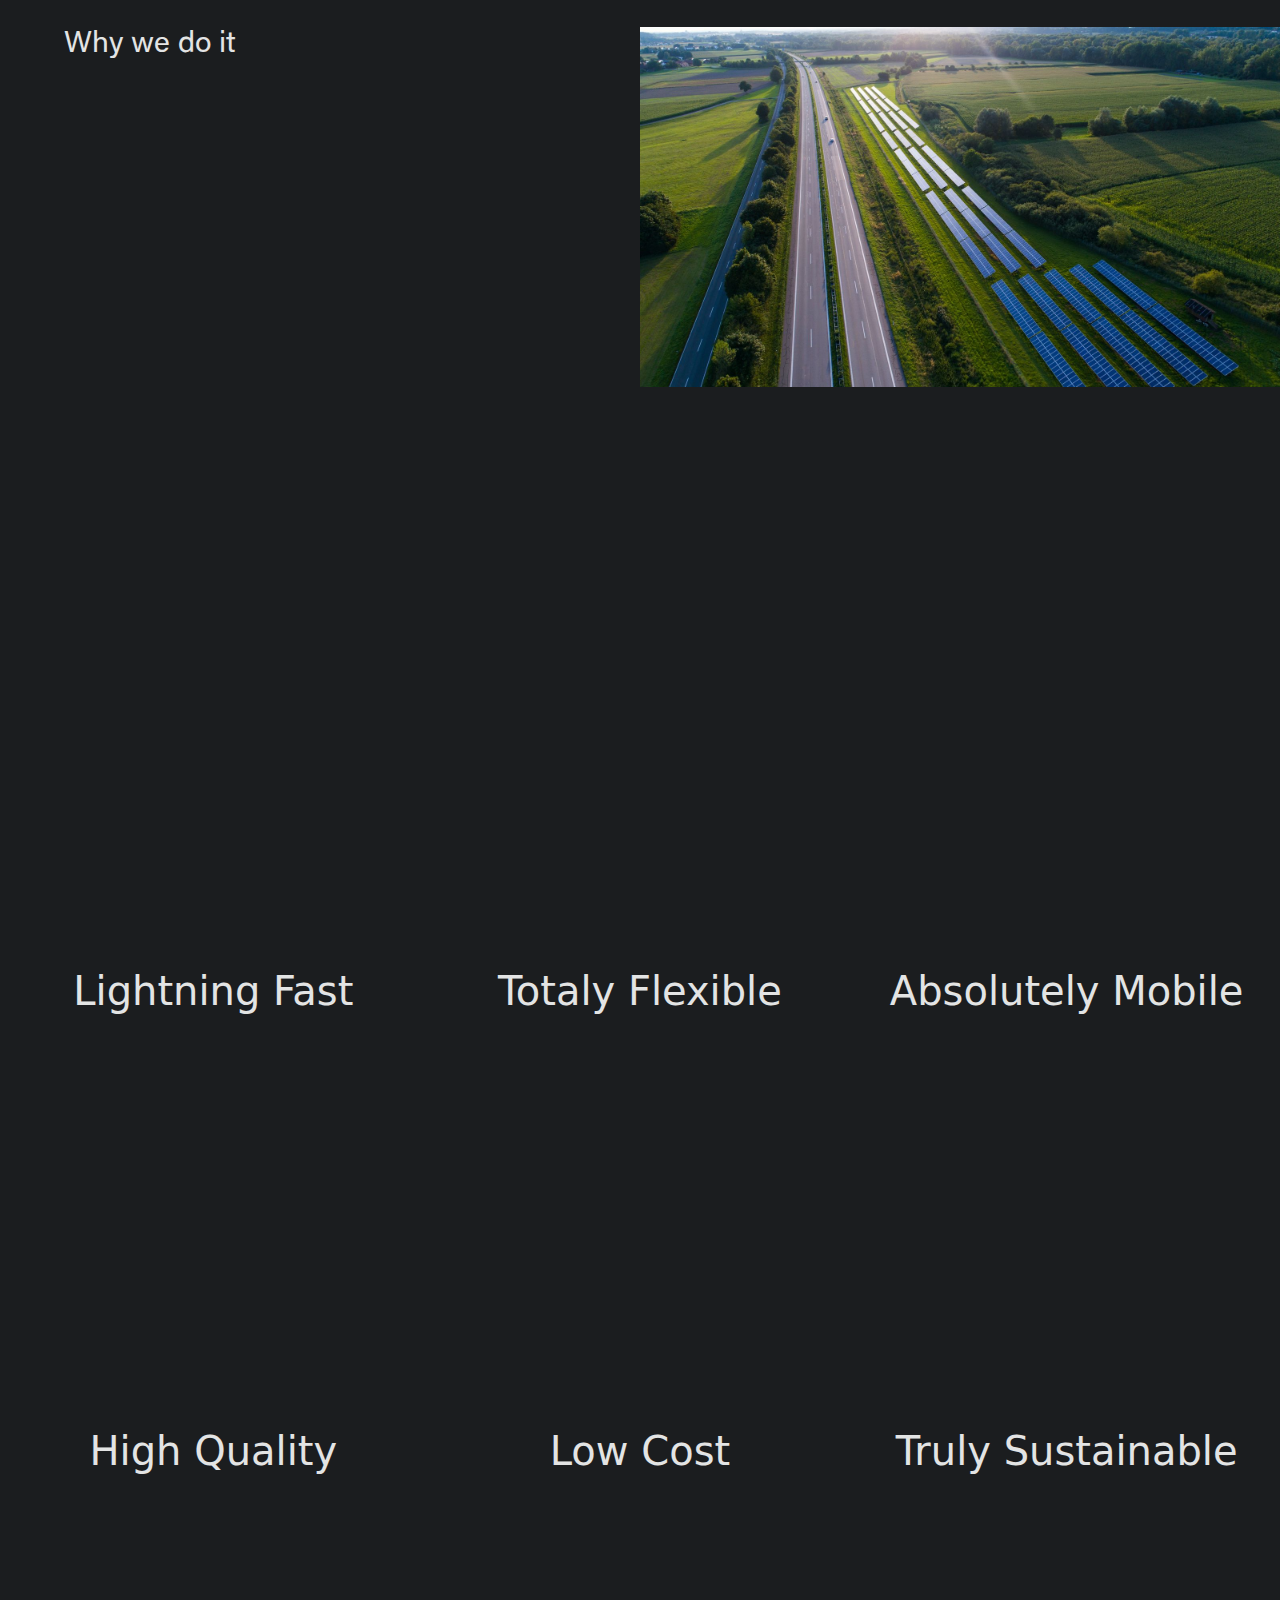
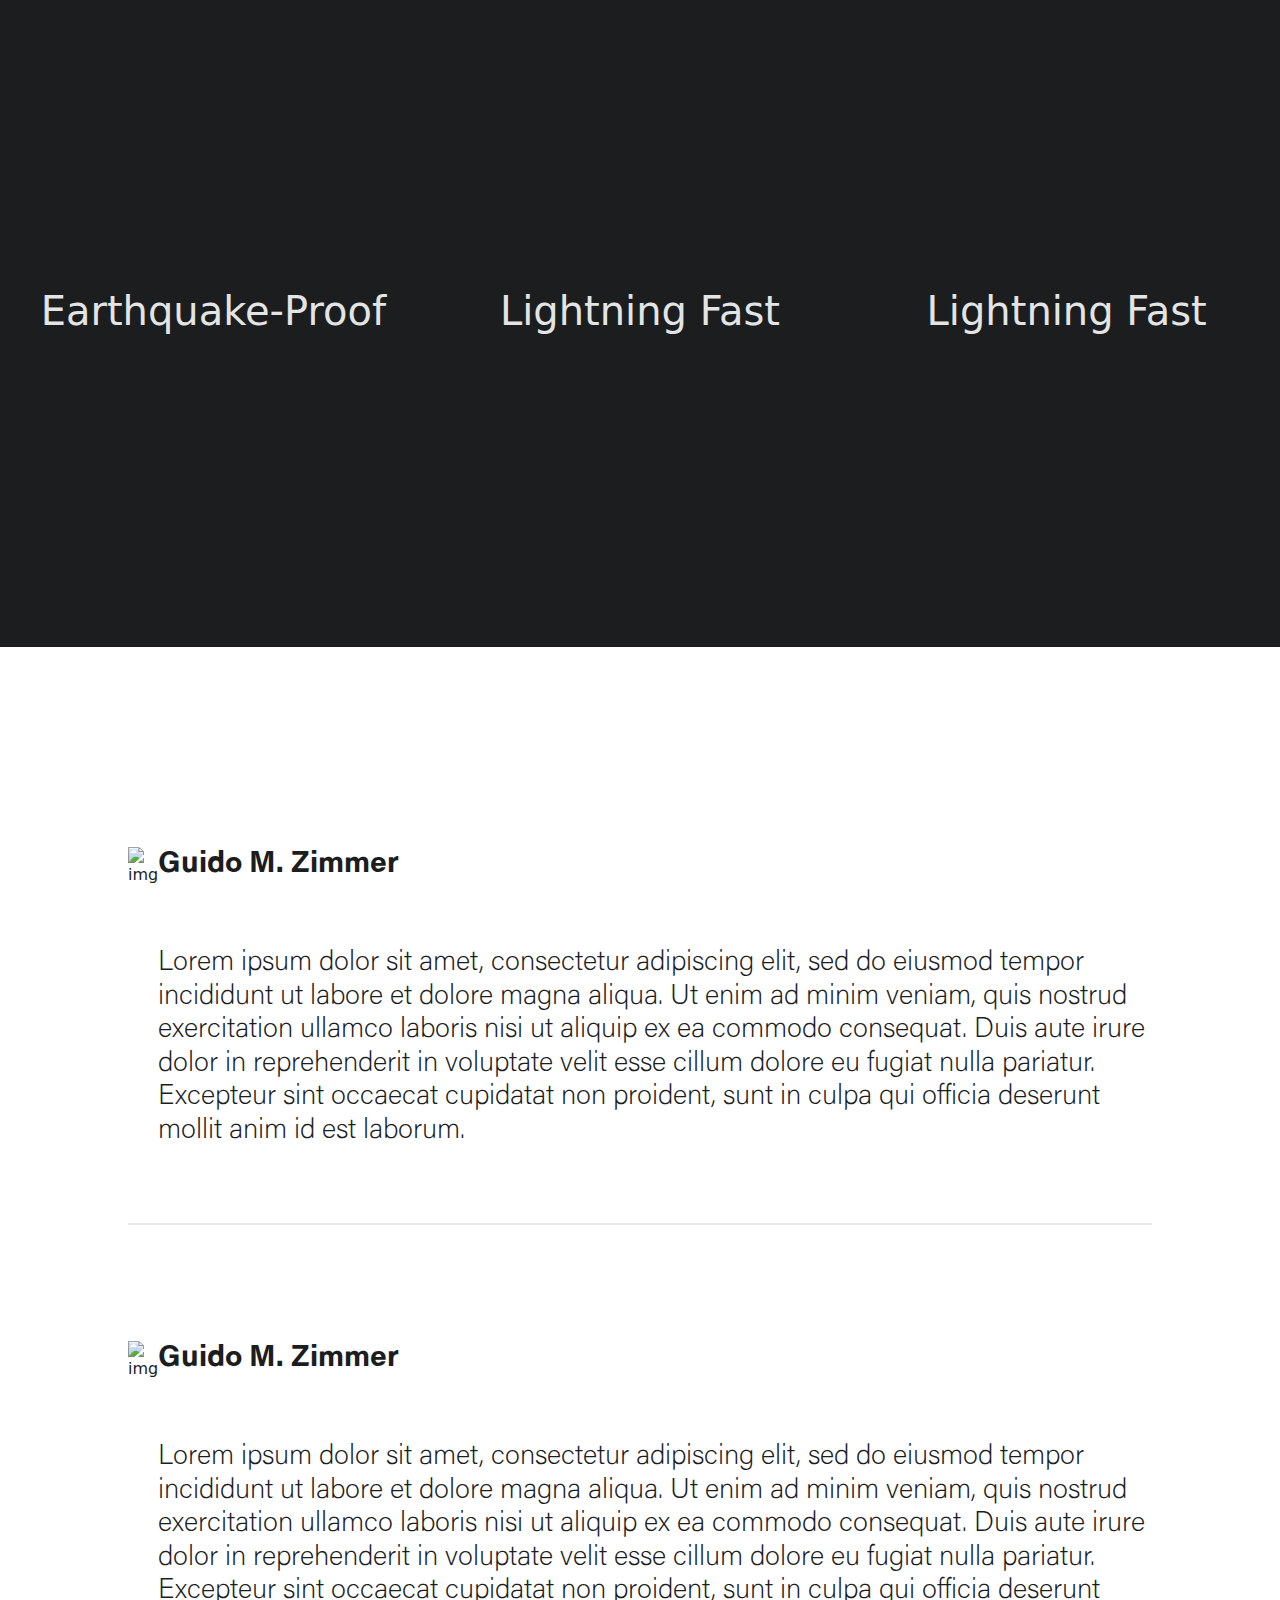
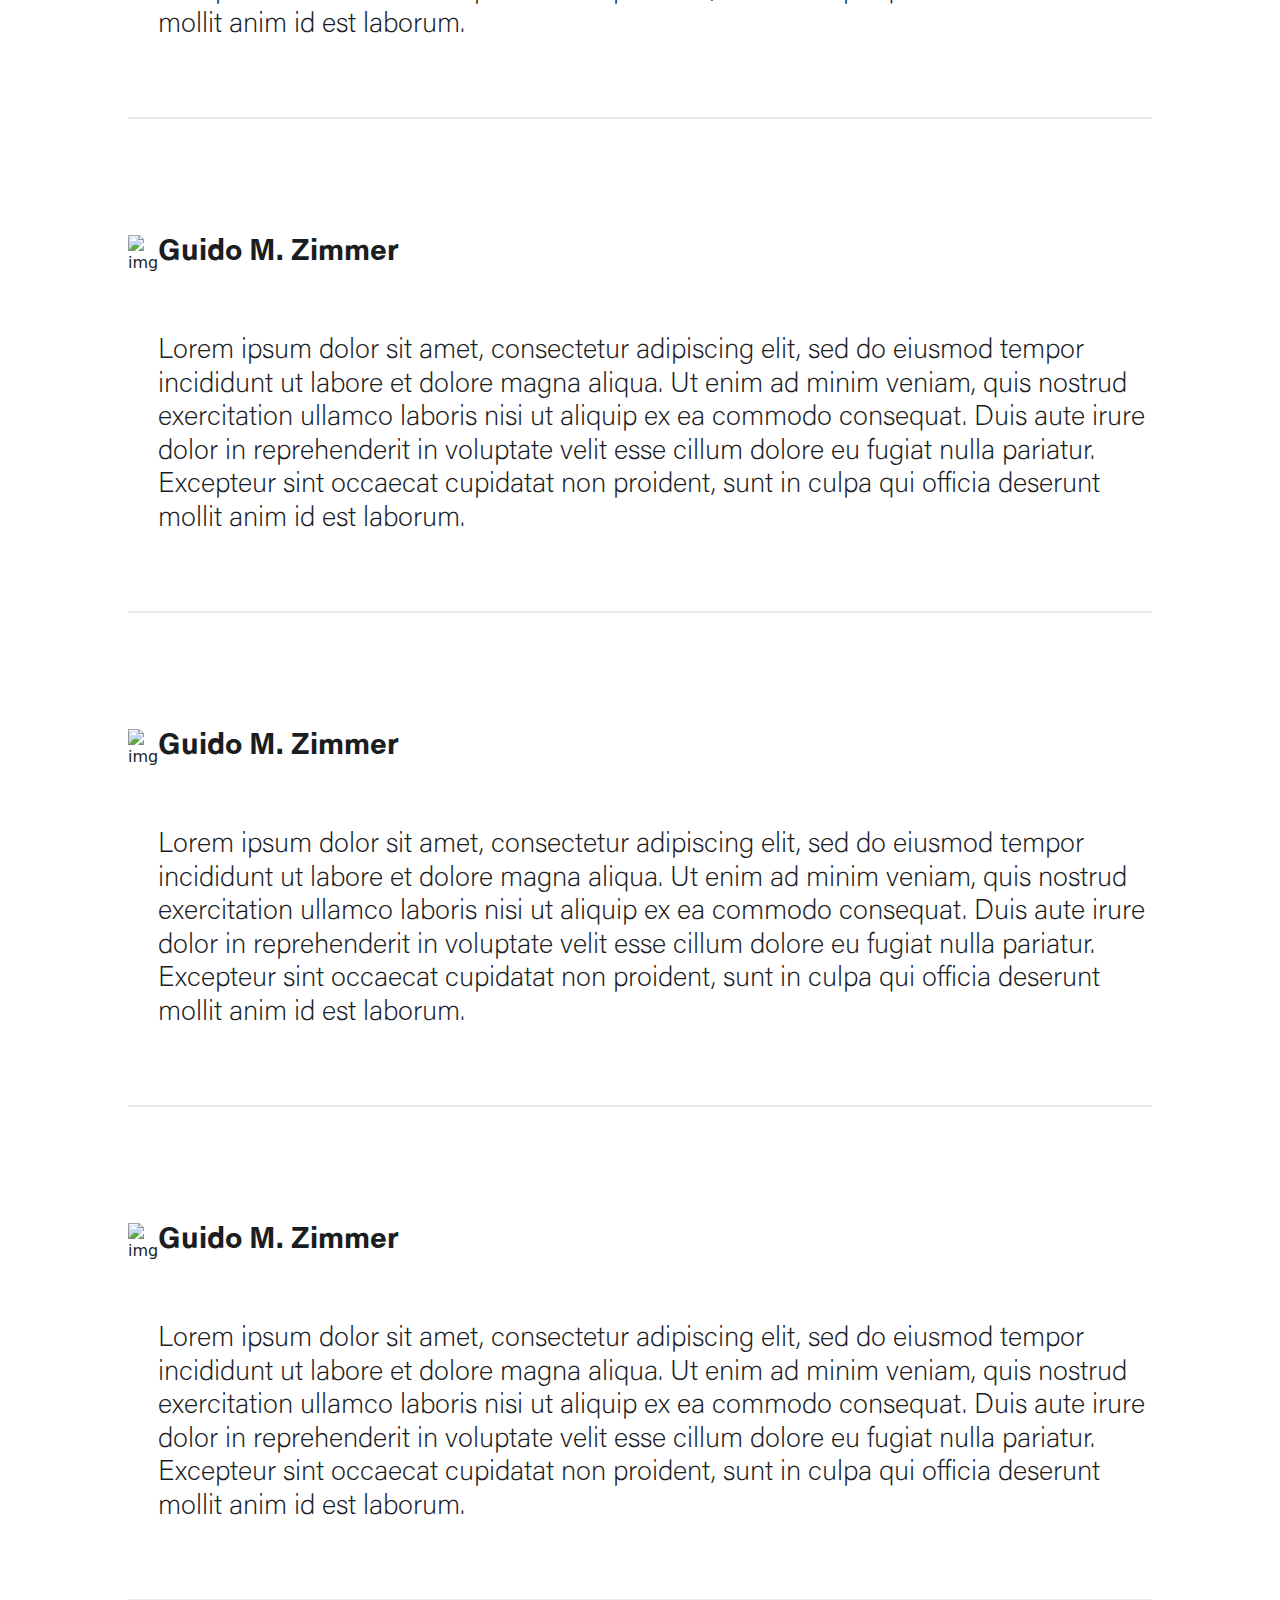
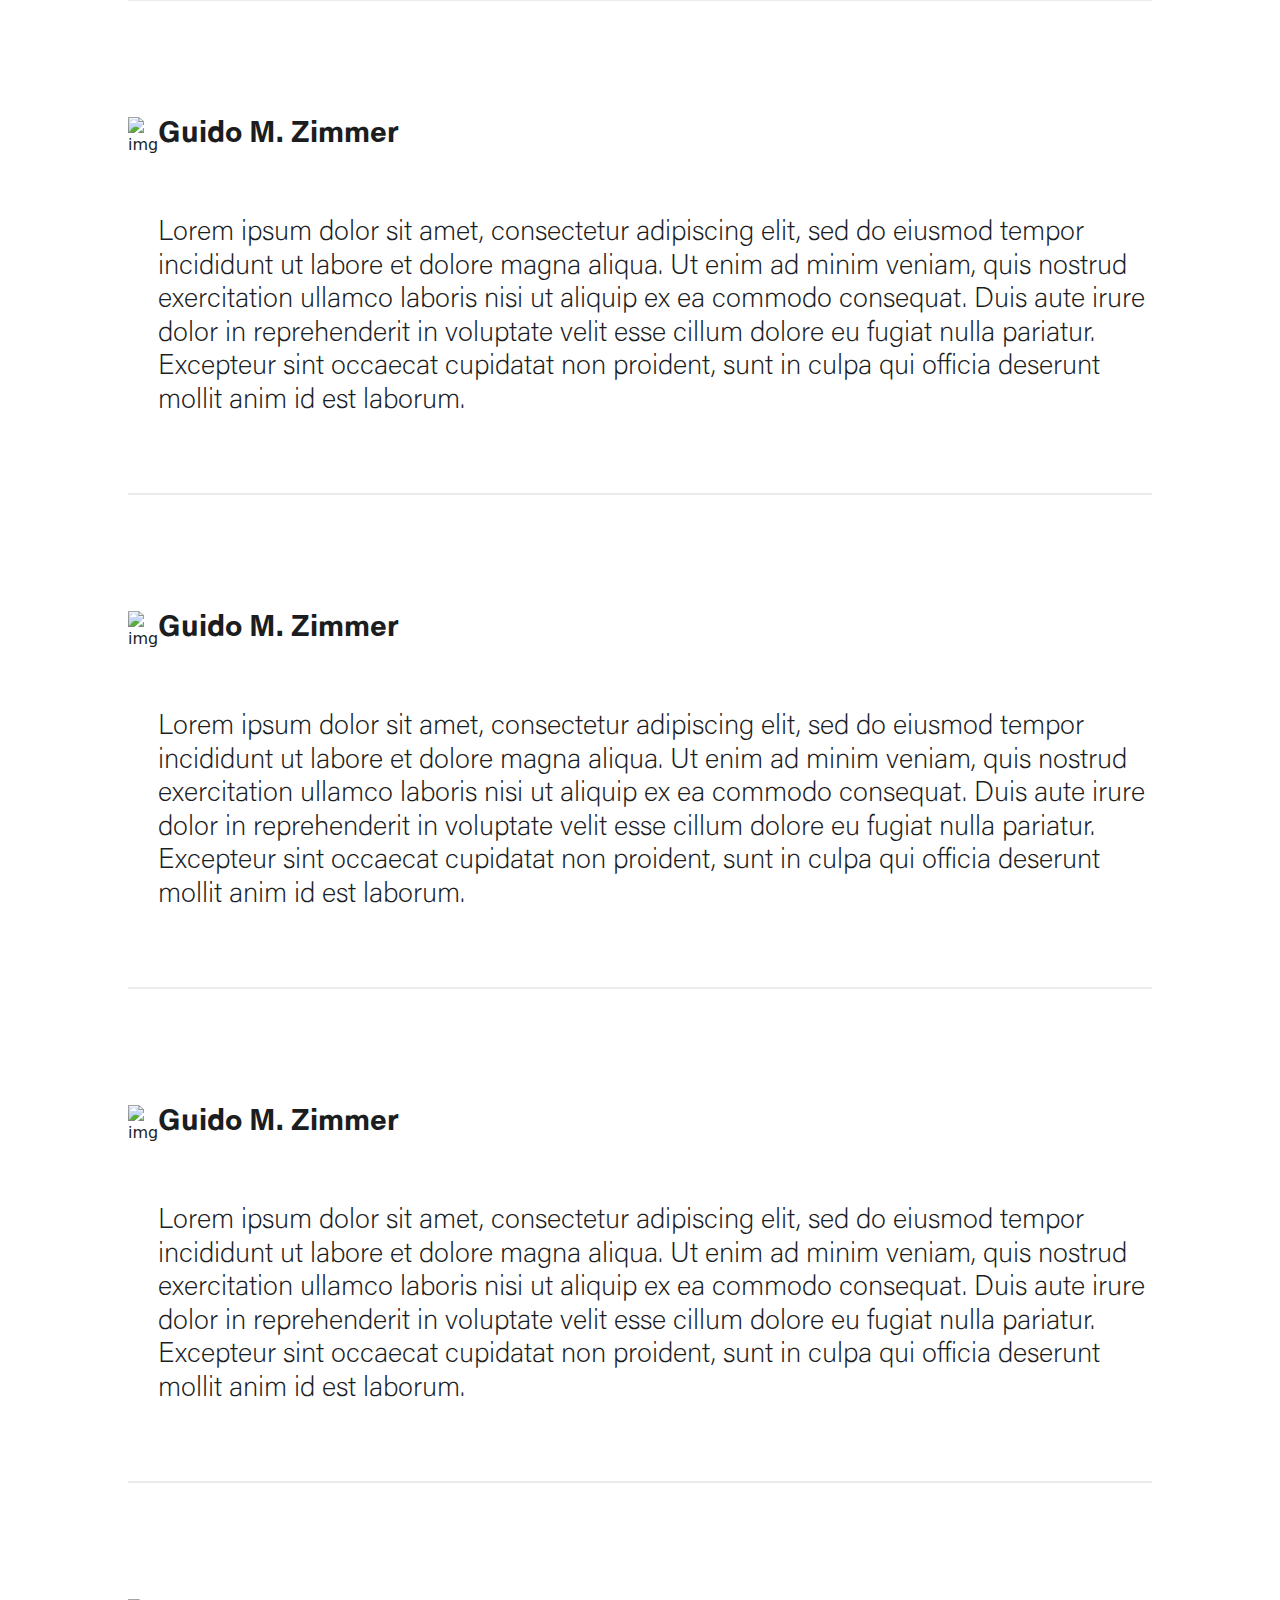
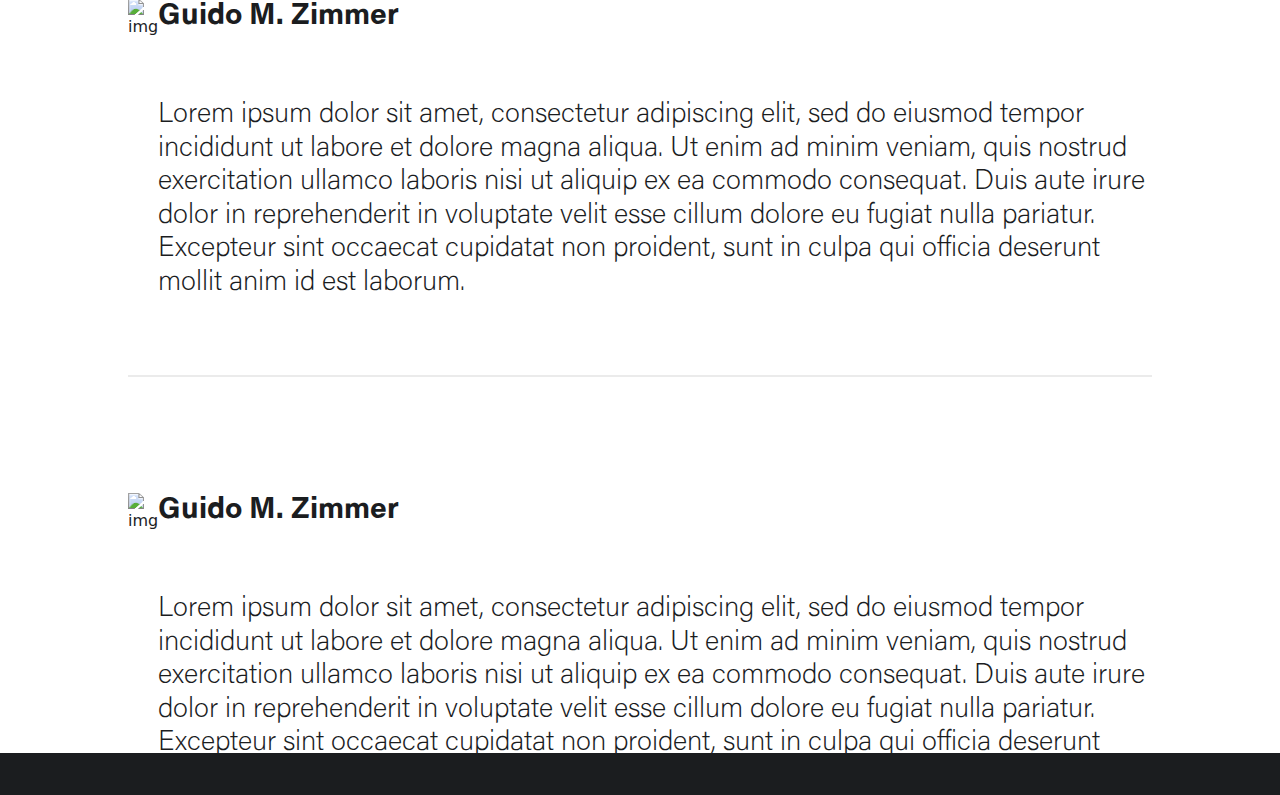
==== commit 7022ead3: "update website" ====
--- a/public/index.html
+++ b/public/index.html
@@ -24,21 +24,21 @@
 </head>
 <body>
 
-    <nav class="navbar navbar-expand-sm bg-body-tertiary justify-content-center fixed-top" id="navbar">
+    <nav class="navbar navbar-expand-md bg-body-tertiary justify-content-center fixed-top" id="navbar">
         <div class="container-fluid">
-            <a class="navbar-brand me-5 logo" href="#">
-                <img src="./img/B3 Logo K_Wide.png" alt="B3 Logo" height="70px"> <!-- Set your image height/width -->
+            <a class="navbar-brand me-5 logo" href="#intro">
+                <img src="./img/B3 Logo K_Wide.png" alt="B3 Logo" height="60px">
             </a>
             <button class="navbar-toggler" type="button" data-bs-toggle="collapse" data-bs-target="#navbarSupportedContent" aria-controls="navbarSupportedContent" aria-expanded="false" aria-label="Toggle navigation">
                 <span class="navbar-toggler-icon"></span>
             </button>
-            <div class="collapse navbar-collapse custom-collapse">
+            <div class="collapse navbar-collapse custom-collapse" id="navbarSupportedContent">
                 <ul class="navbar-nav ms-auto mb-2 mb-sm-0">
                     <li class="nav-item">
                         <a class="nav-link active" aria-current="page" href="#">Home</a>
                     </li>
                     <li class="nav-item">
-                        <a class="nav-link active" aria-current="page" href="#">Photovoltaics</a>
+                        <a class="nav-link active" aria-current="page" href="#imgSection">Img Section</a>
                     </li>
                     <li class="nav-item">
                         <a class="nav-link active" aria-current="page" href="#">Consulting</a>
@@ -46,12 +46,14 @@
                     <li class="nav-item">
                         <a class="nav-link active" aria-current="page" href="#">Contact</a>
                     </li>
-                    <li class="nav-item d-flex align-items-center ms-3">
-                        <span id="langEN" class="me-2 highlight">EN</span>
-                        <div class="form-check form-switch">
-                            <input class="form-check-input" type="checkbox" id="languageSwitch">
-                        </div>
-                        <span id="langDE" class="ms-2">DE</span>
+                    <li class="nav-item dropdown">
+                        <a class="nav-link dropdown-toggle" href="#" id="languageDropdownTrigger" role="button" data-bs-toggle="dropdown" aria-expanded="false">
+                            English
+                        </a>
+                        <ul class="dropdown-menu" id="languageDropdownMenu">
+                            <li><a class="dropdown-item" id="langEN" href="#" onclick="switchLanguage('EN')">English</a></li>
+                            <li><a class="dropdown-item" id="langDE" href="#" onclick="switchLanguage('DE')">Deutsch</a></li>
+                        </ul>
                     </li>
                 </ul>
             </div>
@@ -59,23 +61,22 @@
     </nav>
     
     
+    
+    
+
+    
+
+    
     <div id="intro">
 
 
-
-        <div id="heading">
-            
-            <div id="headingText">
-                <h1>B3 ENGINEERING</h1>
-                <h1>THE MASTERS OF LIGHT</h1>
-            </div>
-
-            <video autoplay loop muted playsinline>
-                <source src="./img/intro.mp4" type="video/mp4">
-                Your browser does not support the video tag.
-            </video>
-
-        </div>
+        <img src="./img/LogoSquare.png" alt="B3ENGINEERING Logo">
+
+        <video autoplay loop muted playsinline>
+            <source src="./img/intro.mp4" type="video/mp4">
+            Your browser does not support the video tag.
+
+        </video>
 
 
 
@@ -86,27 +87,45 @@
     
     <div id="imgSection">
         <div class="imgSquare">
-            <h1>Who we are</h1>
-            <h3 id="whoWeAre"></h2>
-        </div>
-
-        <img src="./img/backgroundImg.jpg" alt="">
-
-        <div class="imgSquare">
-            <h1>What we do</h1>
-            <h3 id="whatWeDo"></h2>
-        </div>
-        <img src="./img/backgroundImg.jpg" alt="">
-
-        <div class="imgSquare">
-            <h1>How we do it</h1>
-            <h3 id="howWeDoIt"></h2>
+            <h1 id="whoWeAreHeading">Who we are</h1>
+            <p id="whoWeArePt1"></p>
+            <p id="whoWeArePt2"></p>
+            <p id="whoWeArePt3"></p>
+            <p id="whoWeArePt4"></p>
+            <p id="whoWeArePt5"></p>
+
+        </div>
+
+        <img src="./img/backgroundImg.jpg" alt="">
+
+        <div class="imgSquare">
+            <h1 id="whatWeDoHeading"></h1>
+            <p id="whatWeDoPt1"></p>
+            <p id="whatWeDoPt2"></p>
+            <p id="whatWeDoPt3"></p>
+            <p id="whatWeDoPt4"></p>
+            <p id="whatWeDoPt5"></p>
+            <p id="whatWeDoPt6"></p>
+            <p id="whatWeDoPt7"></p>
+            <p id="whatWeDoPt8"></p>
+
+        </div>
+        <img src="./img/backgroundImg.jpg" alt="">
+
+        <div class="imgSquare">
+            <h1 id="howWeDoItHeading"></h1>
+            <p id="howWeDoItPt1"></p>
+            <p id="howWeDoItPt2"></p>
+            <p id="howWeDoItPt3"></p>
+            <p id="howWeDoItPt4"></p>
+            <p id="howWeDoItPt5"></p>
+
         </div>
         <img src="./img/backgroundImg.jpg" alt="">
 
         <div class="imgSquare">
             <h1>Why we do it</h1>
-            <h3 id="whyWeDoIt"></h2>
+            <h3 id="whyWeDoIt"></h3>
         </div>
         <img src="./img/backgroundImg.jpg" alt="">
 
@@ -153,95 +172,97 @@
 
 
     <div id="team">
-        <div class="member">
-            <img src="http://tantris.net/wp-content/uploads/2018/08/Guido_512_fix-1.jpg" alt="img">
-            <h1>Guido M. Zimmer</h1>
-            <h3>Lorem ipsum dolor sit amet, consectetur adipiscing elit, sed do eiusmod tempor incididunt ut labore et dolore magna aliqua. Ut enim ad minim veniam, quis nostrud exercitation ullamco laboris nisi ut aliquip ex ea commodo consequat. Duis aute irure dolor in reprehenderit in voluptate velit esse cillum dolore eu fugiat nulla pariatur. Excepteur sint occaecat cupidatat non proident, sunt in culpa qui officia deserunt mollit anim id est laborum.
-            </h3>
-        </div>
-            
-        <hr>
-
-        <div class="member">
-            <img src="http://tantris.net/wp-content/uploads/2018/08/Guido_512_fix-1.jpg" alt="img">
-            <h1>Guido M. Zimmer</h1>
-            <h3>Lorem ipsum dolor sit amet, consectetur adipiscing elit, sed do eiusmod tempor incididunt ut labore et dolore magna aliqua. Ut enim ad minim veniam, quis nostrud exercitation ullamco laboris nisi ut aliquip ex ea commodo consequat. Duis aute irure dolor in reprehenderit in voluptate velit esse cillum dolore eu fugiat nulla pariatur. Excepteur sint occaecat cupidatat non proident, sunt in culpa qui officia deserunt mollit anim id est laborum.
-            </h3>
-        </div>
-            
-        <hr>
-
-        <div class="member">
-            <img src="http://tantris.net/wp-content/uploads/2018/08/Guido_512_fix-1.jpg" alt="img">
-            <h1>Guido M. Zimmer</h1>
-            <h3>Lorem ipsum dolor sit amet, consectetur adipiscing elit, sed do eiusmod tempor incididunt ut labore et dolore magna aliqua. Ut enim ad minim veniam, quis nostrud exercitation ullamco laboris nisi ut aliquip ex ea commodo consequat. Duis aute irure dolor in reprehenderit in voluptate velit esse cillum dolore eu fugiat nulla pariatur. Excepteur sint occaecat cupidatat non proident, sunt in culpa qui officia deserunt mollit anim id est laborum.
-            </h3>
-        </div>
-            
-        <hr>
-
-        <div class="member">
-            <img src="http://tantris.net/wp-content/uploads/2018/08/Guido_512_fix-1.jpg" alt="img">
-            <h1>Guido M. Zimmer</h1>
-            <h3>Lorem ipsum dolor sit amet, consectetur adipiscing elit, sed do eiusmod tempor incididunt ut labore et dolore magna aliqua. Ut enim ad minim veniam, quis nostrud exercitation ullamco laboris nisi ut aliquip ex ea commodo consequat. Duis aute irure dolor in reprehenderit in voluptate velit esse cillum dolore eu fugiat nulla pariatur. Excepteur sint occaecat cupidatat non proident, sunt in culpa qui officia deserunt mollit anim id est laborum.
-            </h3>
-        </div>
-            
-        <hr>
-
-        <div class="member">
-            <img src="http://tantris.net/wp-content/uploads/2018/08/Guido_512_fix-1.jpg" alt="img">
-            <h1>Guido M. Zimmer</h1>
-            <h3>Lorem ipsum dolor sit amet, consectetur adipiscing elit, sed do eiusmod tempor incididunt ut labore et dolore magna aliqua. Ut enim ad minim veniam, quis nostrud exercitation ullamco laboris nisi ut aliquip ex ea commodo consequat. Duis aute irure dolor in reprehenderit in voluptate velit esse cillum dolore eu fugiat nulla pariatur. Excepteur sint occaecat cupidatat non proident, sunt in culpa qui officia deserunt mollit anim id est laborum.
-            </h3>
-        </div>
-            
-        <hr>
-
-        <div class="member">
-            <img src="http://tantris.net/wp-content/uploads/2018/08/Guido_512_fix-1.jpg" alt="img">
-            <h1>Guido M. Zimmer</h1>
-            <h3>Lorem ipsum dolor sit amet, consectetur adipiscing elit, sed do eiusmod tempor incididunt ut labore et dolore magna aliqua. Ut enim ad minim veniam, quis nostrud exercitation ullamco laboris nisi ut aliquip ex ea commodo consequat. Duis aute irure dolor in reprehenderit in voluptate velit esse cillum dolore eu fugiat nulla pariatur. Excepteur sint occaecat cupidatat non proident, sunt in culpa qui officia deserunt mollit anim id est laborum.
-            </h3>
-        </div>
-            
-        <hr>
-
-        <div class="member">
-            <img src="http://tantris.net/wp-content/uploads/2018/08/Guido_512_fix-1.jpg" alt="img">
-            <h1>Guido M. Zimmer</h1>
-            <h3>Lorem ipsum dolor sit amet, consectetur adipiscing elit, sed do eiusmod tempor incididunt ut labore et dolore magna aliqua. Ut enim ad minim veniam, quis nostrud exercitation ullamco laboris nisi ut aliquip ex ea commodo consequat. Duis aute irure dolor in reprehenderit in voluptate velit esse cillum dolore eu fugiat nulla pariatur. Excepteur sint occaecat cupidatat non proident, sunt in culpa qui officia deserunt mollit anim id est laborum.
-            </h3>
-        </div>
-            
-        <hr>
-
-        <div class="member">
-            <img src="http://tantris.net/wp-content/uploads/2018/08/Guido_512_fix-1.jpg" alt="img">
-            <h1>Guido M. Zimmer</h1>
-            <h3>Lorem ipsum dolor sit amet, consectetur adipiscing elit, sed do eiusmod tempor incididunt ut labore et dolore magna aliqua. Ut enim ad minim veniam, quis nostrud exercitation ullamco laboris nisi ut aliquip ex ea commodo consequat. Duis aute irure dolor in reprehenderit in voluptate velit esse cillum dolore eu fugiat nulla pariatur. Excepteur sint occaecat cupidatat non proident, sunt in culpa qui officia deserunt mollit anim id est laborum.
-            </h3>
-        </div>
-            
-        <hr>
-
-        <div class="member">
-            <img src="http://tantris.net/wp-content/uploads/2018/08/Guido_512_fix-1.jpg" alt="img">
-            <h1>Guido M. Zimmer</h1>
-            <h3>Lorem ipsum dolor sit amet, consectetur adipiscing elit, sed do eiusmod tempor incididunt ut labore et dolore magna aliqua. Ut enim ad minim veniam, quis nostrud exercitation ullamco laboris nisi ut aliquip ex ea commodo consequat. Duis aute irure dolor in reprehenderit in voluptate velit esse cillum dolore eu fugiat nulla pariatur. Excepteur sint occaecat cupidatat non proident, sunt in culpa qui officia deserunt mollit anim id est laborum.
-            </h3>
-        </div>
-            
-        <hr>
-
-        <div class="member">
-            <img src="http://tantris.net/wp-content/uploads/2018/08/Guido_512_fix-1.jpg" alt="img">
-            <h1>Guido M. Zimmer</h1>
-            <h3>Lorem ipsum dolor sit amet, consectetur adipiscing elit, sed do eiusmod tempor incididunt ut labore et dolore magna aliqua. Ut enim ad minim veniam, quis nostrud exercitation ullamco laboris nisi ut aliquip ex ea commodo consequat. Duis aute irure dolor in reprehenderit in voluptate velit esse cillum dolore eu fugiat nulla pariatur. Excepteur sint occaecat cupidatat non proident, sunt in culpa qui officia deserunt mollit anim id est laborum.
-            </h3>
-        </div>
-            
-        <hr>
+        <div id="members">
+            <div class="member">
+                <img src="http://tantris.net/wp-content/uploads/2018/08/Guido_512_fix-1.jpg" alt="img">
+                <h1>Guido M. Zimmer</h1>
+                <h3>Lorem ipsum dolor sit amet, consectetur adipiscing elit, sed do eiusmod tempor incididunt ut labore et dolore magna aliqua. Ut enim ad minim veniam, quis nostrud exercitation ullamco laboris nisi ut aliquip ex ea commodo consequat. Duis aute irure dolor in reprehenderit in voluptate velit esse cillum dolore eu fugiat nulla pariatur. Excepteur sint occaecat cupidatat non proident, sunt in culpa qui officia deserunt mollit anim id est laborum.
+                </h3>
+            </div>
+                
+            <hr>
+    
+            <div class="member">
+                <img src="http://tantris.net/wp-content/uploads/2018/08/Guido_512_fix-1.jpg" alt="img">
+                <h1>Guido M. Zimmer</h1>
+                <h3>Lorem ipsum dolor sit amet, consectetur adipiscing elit, sed do eiusmod tempor incididunt ut labore et dolore magna aliqua. Ut enim ad minim veniam, quis nostrud exercitation ullamco laboris nisi ut aliquip ex ea commodo consequat. Duis aute irure dolor in reprehenderit in voluptate velit esse cillum dolore eu fugiat nulla pariatur. Excepteur sint occaecat cupidatat non proident, sunt in culpa qui officia deserunt mollit anim id est laborum.
+                </h3>
+            </div>
+                
+            <hr>
+    
+            <div class="member">
+                <img src="http://tantris.net/wp-content/uploads/2018/08/Guido_512_fix-1.jpg" alt="img">
+                <h1>Guido M. Zimmer</h1>
+                <h3>Lorem ipsum dolor sit amet, consectetur adipiscing elit, sed do eiusmod tempor incididunt ut labore et dolore magna aliqua. Ut enim ad minim veniam, quis nostrud exercitation ullamco laboris nisi ut aliquip ex ea commodo consequat. Duis aute irure dolor in reprehenderit in voluptate velit esse cillum dolore eu fugiat nulla pariatur. Excepteur sint occaecat cupidatat non proident, sunt in culpa qui officia deserunt mollit anim id est laborum.
+                </h3>
+            </div>
+                
+            <hr>
+    
+            <div class="member">
+                <img src="http://tantris.net/wp-content/uploads/2018/08/Guido_512_fix-1.jpg" alt="img">
+                <h1>Guido M. Zimmer</h1>
+                <h3>Lorem ipsum dolor sit amet, consectetur adipiscing elit, sed do eiusmod tempor incididunt ut labore et dolore magna aliqua. Ut enim ad minim veniam, quis nostrud exercitation ullamco laboris nisi ut aliquip ex ea commodo consequat. Duis aute irure dolor in reprehenderit in voluptate velit esse cillum dolore eu fugiat nulla pariatur. Excepteur sint occaecat cupidatat non proident, sunt in culpa qui officia deserunt mollit anim id est laborum.
+                </h3>
+            </div>
+                
+            <hr>
+    
+            <div class="member">
+                <img src="http://tantris.net/wp-content/uploads/2018/08/Guido_512_fix-1.jpg" alt="img">
+                <h1>Guido M. Zimmer</h1>
+                <h3>Lorem ipsum dolor sit amet, consectetur adipiscing elit, sed do eiusmod tempor incididunt ut labore et dolore magna aliqua. Ut enim ad minim veniam, quis nostrud exercitation ullamco laboris nisi ut aliquip ex ea commodo consequat. Duis aute irure dolor in reprehenderit in voluptate velit esse cillum dolore eu fugiat nulla pariatur. Excepteur sint occaecat cupidatat non proident, sunt in culpa qui officia deserunt mollit anim id est laborum.
+                </h3>
+            </div>
+                
+            <hr>
+    
+            <div class="member">
+                <img src="http://tantris.net/wp-content/uploads/2018/08/Guido_512_fix-1.jpg" alt="img">
+                <h1>Guido M. Zimmer</h1>
+                <h3>Lorem ipsum dolor sit amet, consectetur adipiscing elit, sed do eiusmod tempor incididunt ut labore et dolore magna aliqua. Ut enim ad minim veniam, quis nostrud exercitation ullamco laboris nisi ut aliquip ex ea commodo consequat. Duis aute irure dolor in reprehenderit in voluptate velit esse cillum dolore eu fugiat nulla pariatur. Excepteur sint occaecat cupidatat non proident, sunt in culpa qui officia deserunt mollit anim id est laborum.
+                </h3>
+            </div>
+                
+            <hr>
+    
+            <div class="member">
+                <img src="http://tantris.net/wp-content/uploads/2018/08/Guido_512_fix-1.jpg" alt="img">
+                <h1>Guido M. Zimmer</h1>
+                <h3>Lorem ipsum dolor sit amet, consectetur adipiscing elit, sed do eiusmod tempor incididunt ut labore et dolore magna aliqua. Ut enim ad minim veniam, quis nostrud exercitation ullamco laboris nisi ut aliquip ex ea commodo consequat. Duis aute irure dolor in reprehenderit in voluptate velit esse cillum dolore eu fugiat nulla pariatur. Excepteur sint occaecat cupidatat non proident, sunt in culpa qui officia deserunt mollit anim id est laborum.
+                </h3>
+            </div>
+                
+            <hr>
+    
+            <div class="member">
+                <img src="http://tantris.net/wp-content/uploads/2018/08/Guido_512_fix-1.jpg" alt="img">
+                <h1>Guido M. Zimmer</h1>
+                <h3>Lorem ipsum dolor sit amet, consectetur adipiscing elit, sed do eiusmod tempor incididunt ut labore et dolore magna aliqua. Ut enim ad minim veniam, quis nostrud exercitation ullamco laboris nisi ut aliquip ex ea commodo consequat. Duis aute irure dolor in reprehenderit in voluptate velit esse cillum dolore eu fugiat nulla pariatur. Excepteur sint occaecat cupidatat non proident, sunt in culpa qui officia deserunt mollit anim id est laborum.
+                </h3>
+            </div>
+                
+            <hr>
+    
+            <div class="member">
+                <img src="http://tantris.net/wp-content/uploads/2018/08/Guido_512_fix-1.jpg" alt="img">
+                <h1>Guido M. Zimmer</h1>
+                <h3>Lorem ipsum dolor sit amet, consectetur adipiscing elit, sed do eiusmod tempor incididunt ut labore et dolore magna aliqua. Ut enim ad minim veniam, quis nostrud exercitation ullamco laboris nisi ut aliquip ex ea commodo consequat. Duis aute irure dolor in reprehenderit in voluptate velit esse cillum dolore eu fugiat nulla pariatur. Excepteur sint occaecat cupidatat non proident, sunt in culpa qui officia deserunt mollit anim id est laborum.
+                </h3>
+            </div>
+                
+            <hr>
+    
+            <div class="member">
+                <img src="http://tantris.net/wp-content/uploads/2018/08/Guido_512_fix-1.jpg" alt="img">
+                <h1>Guido M. Zimmer</h1>
+                <h3>Lorem ipsum dolor sit amet, consectetur adipiscing elit, sed do eiusmod tempor incididunt ut labore et dolore magna aliqua. Ut enim ad minim veniam, quis nostrud exercitation ullamco laboris nisi ut aliquip ex ea commodo consequat. Duis aute irure dolor in reprehenderit in voluptate velit esse cillum dolore eu fugiat nulla pariatur. Excepteur sint occaecat cupidatat non proident, sunt in culpa qui officia deserunt mollit anim id est laborum.
+                </h3>
+            </div>
+                
+        </div>
+        
 
 
     </div>
@@ -265,8 +286,12 @@
     <script src="./dflip/js/libs/jquery.min.js" type="text/javascript"></script>
     <script src="./dflip/js/dflip.min.js" type="text/javascript"></script>  
 
+    <script src="https://cdnjs.cloudflare.com/ajax/libs/ScrollMagic/2.0.7/ScrollMagic.min.js"></script>
+
+
     <script type="module" src="js/main.js"></script>
-
+    <script src="./js/animation.js"></script>
+    
 </section>
 
  
--- a/public/css/style.css
+++ b/public/css/style.css
@@ -2,7 +2,7 @@
 
 @font-face {
     font-family: "Acumin-Regular";
-    src: url("../../AcuminPro/AcuminPro/Acumin Pro Book.otf");
+    src: url("../../AcuminPro/Acumin\ Pro\ Book.otf");
 
     
 }
@@ -26,8 +26,8 @@
 
 
 html, body {
-    background-color: rgb(255, 255, 255) !important;
+    background-color: #1b1d1f !important;
     height: 5000px;
-    overflow-x: hidden;
+    color: #e3e4e4 !important;
 }
 
--- a/public/css/intro.css
+++ b/public/css/intro.css
@@ -1,51 +1,14 @@
 
-
-#navbar {
-    background-color: #222;
-    color: #fff;
-}
-
-#intro {
-    margin-top: 90px;
-    height: 80vh;
-    justify-content: center;
-    text-align: center;
-}
-
-#headingText > h1 {
-    font-size: 4vw;
-    color: white;
-    margin: 20px 50px;
-    font-family: Acumin-Bold;
-}
-
-#headingText > h1:nth-child(2) {
-}
-
-#headingText {
-    position: absolute;
-    z-index: 5;
-    top: 500px;
-    left: 300px;
-    text-align: left;
-    height: auto;
-
-    border-left: 20px solid #f78ae0;
-}
-
-.navbar-brand {
-    margin: auto 40px;
+#intro video {
+    position: relative;
+    width: 100vw;
+    height: 100vh;
+    object-fit: cover;
+    user-select: none;      /* Prevents text selection */
+    pointer-events: none;   /* Disables mouse interactions */
 }
 
 
-#intro video {
-    position: relative;
-    min-width: 100%;
-    min-height: 100%;
-    width: auto;
-    height: 100vh;
-    object-fit: cover;
-}
 
 
 
@@ -55,13 +18,101 @@
     font-weight: normal;
     transition: font-weight 0.3s ease-in-out; /* Smooth transition for text weight */
 }
-.highlight {
-    font-family: Acumin-Bold;
-}
 
 /* Switch Styling */
 .form-check-input {
     transition: all 0.4s ease-in-out; /* Smooth transition for the switch */
 }
 
+/* Dropdown opens on hover */
+.nav-item.dropdown:hover .dropdown-menu {
+    display: block;
+    margin-top: 0; /* Optional: adjust to avoid any visual jump */
+}
 
+
+#intro > video {
+    height: 100vh;
+}
+
+.navbar-brand {
+    margin: auto 2vw;
+}
+
+
+
+
+
+/* Extra Small Devices (Phones, up to 480px) */
+@media only screen and (max-width: 480px) {
+
+    #intro > img {
+        position: absolute;
+        z-index: 1;
+        top: 20%;
+        left: 15%;
+        width: 80vw;
+    }
+  }
+  
+  /* Small Devices (Portrait Tablets and Small Phones, up to 768px) */
+  @media only screen and (min-width: 481px) and (max-width: 768px) {
+
+    #intro > img {
+        position: absolute;
+        z-index: 1;
+        top: 20%;
+        left: 15%;
+        width: 60vw;
+    }
+  }
+  
+  /* Medium Devices (Tablets in Landscape, 768px to 1024px) */
+  @media only screen and (min-width: 769px) and (max-width: 1024px) {
+
+    #intro > img {
+        position: absolute;
+        z-index: 1;
+        top: 20%;
+        left: 15%;
+        width: 35vw;
+    }
+  }
+  
+  /* Large Devices (Desktops, 1024px to 1200px) */
+  @media only screen and (min-width: 1025px) and (max-width: 1200px) {
+    #intro > img {
+        position: absolute;
+        z-index: 1;
+        top: 20%;
+        left: 15%;
+        width: 25vw;
+    }
+  }
+  
+  /* Extra Large Devices (Large Desktops, 1200px to 1600px) */
+  @media only screen and (min-width: 1201px) and (max-width: 1600px) {
+
+    #intro > img {
+        position: absolute;
+        z-index: 1;
+        top: 20%;
+        left: 15%;
+        width: 20vw;
+    }
+  }
+  
+  /* Ultra Large Devices (Very Large Screens, 1600px and up) */
+  @media only screen and (min-width: 1601px) {
+
+    
+    #intro > img {
+        position: absolute;
+        z-index: 1;
+        top: 20%;
+        left: 15%;
+        width: 20vw;
+    }
+
+  }
+  --- a/public/css/imgSection.css
+++ b/public/css/imgSection.css
@@ -1,6 +1,6 @@
 #imgSection {
     height: auto;
-    margin-top: 300px;
+    margin-top: 400px;
 
     display: grid;
     grid-template-rows: repeat(4, 60vh);
@@ -9,19 +9,150 @@
 }
 
 #imgSection > img {
-    height: 60vh;
-}
-
-.imgSquare {
-    margin-top: 50px;
-    margin-left: 200px;
+    object-fit: contain; /* Ensures the image fits within the container without distortion */
 }
 
 
-.imgSquare > h1, h3 {
-    font-family: Acumin-Light;
+
+.imgSquare {
+    margin-left: 5vw;
+    margin-right: 3vw;
 }
 
-.imgSquare > h3 {
-    margin-top: 50px;
-}+
+
+
+
+
+
+/* Extra Small Devices (Phones, up to 480px) */
+@media only screen and (max-width: 480px) {
+
+    #imgSection {
+        height: auto;
+        margin-top: 400px;
+    
+        display: grid;
+        grid-template-rows: 60vh 30vh 60vh 30vh 60vh 30vh ;
+        grid-template-columns: 100vw;
+        row-gap: 100px;
+    }
+    
+    #imgSection > img {
+        width: 100vw;
+    }
+    
+    
+
+    
+}
+  
+
+/* Small Devices (Portrait Tablets and Small Phones, up to 768px) */
+@media only screen and (min-width: 481px) and (max-width: 768px) {
+
+    #imgSection {
+        height: auto;
+        margin-top: 400px;
+    
+        display: grid;
+        grid-template-rows: 55vh 50vh 55vh 50vh 55vh 50vh ;
+        grid-template-columns: 100vw;
+    }
+    
+    #imgSection > img {
+        width: 100vw;
+    }
+    
+
+}
+  
+/* Medium Devices (Tablets in Landscape, 768px to 1024px) */
+@media only screen and (min-width: 769px) and (max-width: 1024px) {
+    #imgSection {
+        height: auto;
+        margin-top: 400px;
+    
+        display: grid;
+        grid-template-rows: 40vh 60vh 40vh 60vh 40vh 60vh ;
+        grid-template-columns: 100vw;
+        row-gap: 100px;
+    }
+    
+    #imgSection > img {
+        width: 100vw;
+    }
+    
+    
+    
+
+    
+}
+
+/* Large Devices (Desktops, 1024px to 1200px) */
+@media only screen and (min-width: 1025px) and (max-width: 1200px) {
+
+    #imgSection {
+        height: auto;
+        margin-top: 400px;
+    
+        display: grid;
+        grid-template-rows: 30vh 80vh 30vh 80vh 30vh 80vh ;
+        grid-template-columns: 100vw;
+        row-gap: 100px;
+    }
+    
+    #imgSection > img {
+        height: 60vh;
+        width: 1200px;
+    }
+    
+    
+    
+
+    
+}
+
+/* Extra Large Devices (Large Desktops, 1200px to 1600px) */
+@media only screen and (min-width: 1201px) and (max-width: 1600px) {
+    .imgSquare > p {
+        font-family: Acumin-Light;
+        font-size: 80%;
+    
+    }
+    
+    .imgSquare > h1 {
+        font-size: 30px;
+        font-family: Acumin-Regular;
+    
+        margin-bottom: 50px;
+    }
+
+    #imgSection > img {
+        width: 50vw;
+        margin-bottom: 100px;
+    }
+
+}
+
+/* Ultra Large Devices (Very Large Screens, 1600px and up) */
+@media only screen and (min-width: 1601px) {
+    .imgSquare > p {
+        font-family: Acumin-Light;
+        font-size: 110%;
+    
+    }
+    
+    .imgSquare > h1 {
+        font-size: 35px;
+        font-family: Acumin-Regular;
+    
+        margin-bottom: 50px;
+    }
+
+    #imgSection > img {
+        width: 50vw;
+        margin-bottom: 100px;
+    }
+
+}
--- a/public/css/team.css
+++ b/public/css/team.css
@@ -1,20 +1,28 @@
 
 #team {
-    margin-top: 400px;
+    background-color: white;
+    padding: 400px auto;
+    color: #1b1d1f;
+    
+    padding-top: 200px;
 
+}   
+
+#members {
+    margin: auto 10vw;
     display: grid;
     grid-template-rows: repeat(10, auto);
     grid-template-columns: 80vw;
     row-gap: 100px;
 
     justify-items: center; /* Horizontally centers content inside each cell */
-    margin: auto 10vw;
-}   
+}
 
 .member {
     display: grid;
     grid-template-rows: 100px 100px;
     grid-template-columns: 1fr;
+    margin-bottom: 60px;
 }
 
 .member > img {
@@ -24,14 +32,19 @@
 
 .member > h1 {
     grid-column: 2;
+    font-family: Acumin-Bold;
+    font-size: 30px;
+
 } 
 
 .member > h3 {
     grid-column: 2;
     grid-row: 2;
+    font-family: Acumin-Light;
 }
 
-#team > hr {
-    margin-top: 50px;
+hr {
     width: 80vw;
+    border-top: 2px #ebebeb solid !important;
+    opacity: 1 !important;
 }